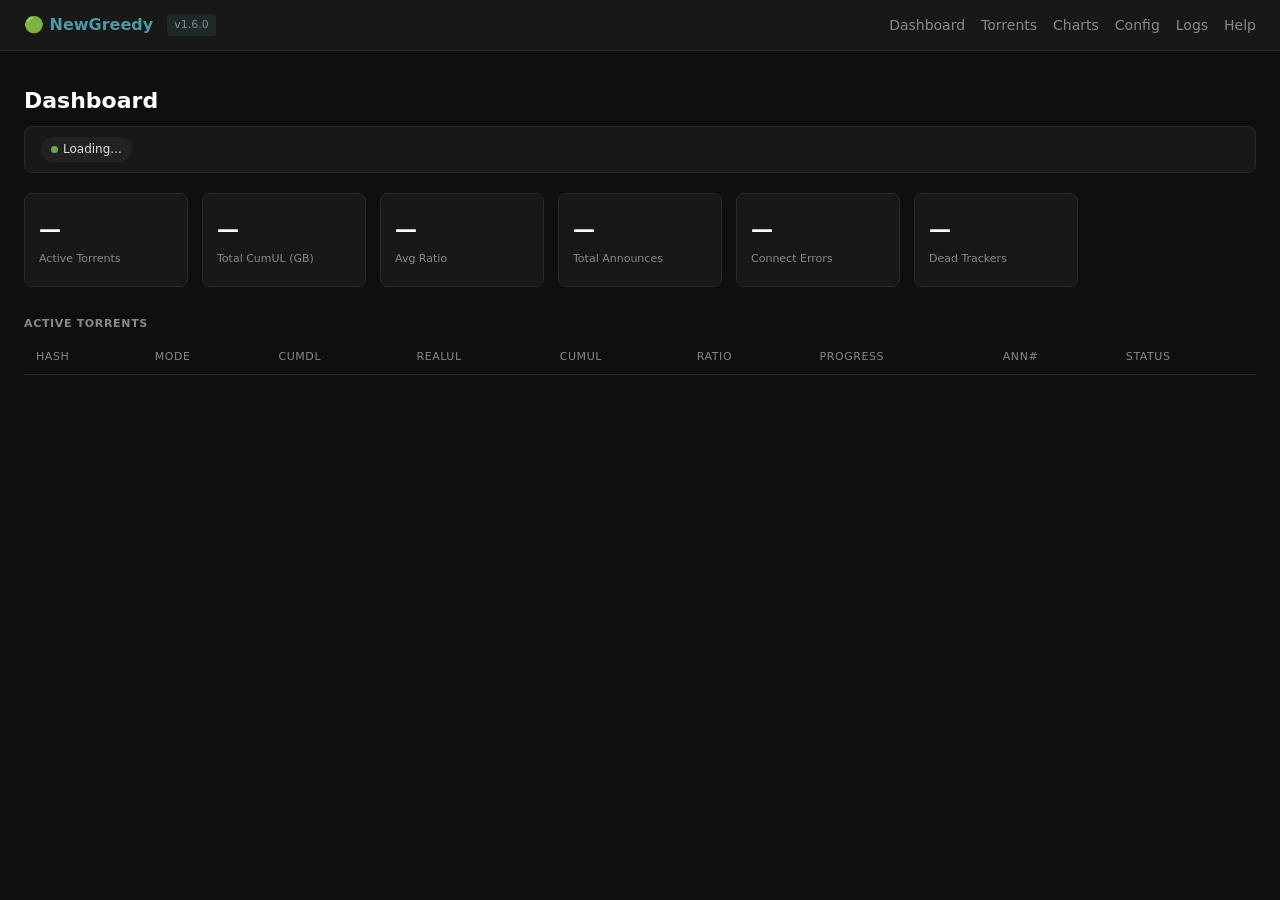
==== static/index.html @ 2bbb2874 "Update v1.6" ====
<!DOCTYPE html>
<html lang="en">
<head>
  <meta charset="UTF-8">
  <meta name="viewport" content="width=device-width,initial-scale=1">
  <title>Dashboard — NewGreedy</title>
  <link rel="stylesheet" href="/static/style.css">
</head>
<body>  <nav class="navbar">
    <div style="display:flex;align-items:center;gap:8px">
      <span class="brand">🟢 NewGreedy</span>
      <span class="ver">v1.6.0</span>
    </div>
    <div class="nav-links">
      <a href="/">Dashboard</a>
      <a href="/torrents">Torrents</a>
      <a href="/charts">Charts</a>
      <a href="/config">Config</a>
      <a href="/logs">Logs</a>
      <a href="/help">Help</a>
    </div>
  </nav>
  <div class="container">
    <h1>Dashboard <span class="badge" id="ts"></span></h1>

    <div class="health-bar" id="health-bar">
      <span class="hb-item"><span class="hb-dot hb-ok"></span> Loading...</span>
    </div>

    <div id="alerts"></div>

    <div class="kpi-grid" id="kpis">
      <div class="kpi"><div class="kpi-val" id="k-active">—</div><div class="kpi-lbl">Active Torrents</div></div>
      <div class="kpi"><div class="kpi-val" id="k-cumul">—</div><div class="kpi-lbl">Total CumUL (GB)</div></div>
      <div class="kpi"><div class="kpi-val" id="k-ratio">—</div><div class="kpi-lbl">Avg Ratio</div></div>
      <div class="kpi"><div class="kpi-val" id="k-ann">—</div><div class="kpi-lbl">Total Announces</div></div>
      <div class="kpi"><div class="kpi-val" id="k-errors">—</div><div class="kpi-lbl">Connect Errors</div></div>
      <div class="kpi"><div class="kpi-val" id="k-dead">—</div><div class="kpi-lbl">Dead Trackers</div></div>
    </div>

    <h3>Active Torrents</h3>
    <table>
      <thead><tr>
        <th>Hash</th><th>Mode</th><th>CumDL</th><th>RealUL</th>
        <th>CumUL</th><th>Ratio</th><th>Progress</th><th>Ann#</th><th>Status</th>
      </tr></thead>
      <tbody id="tbody"></tbody>
    </table>
  </div>

<script>
const fmt = (v,d=2)=>(v/1024).toFixed(d)+' GB';
const fmb = v=>v.toFixed(0)+' MB';
function mode(d){
  if(d.ended)        return '<span class="tag end">END</span>';
  if(d.conv_done)    return '<span class="tag conv">CONV</span>';
  if(d.cumul_rep_dl===0) return '<span class="tag seed">SEED</span>';
  return '<span class="tag dl">DL+SEED</span>';
}
function statusTag(d){
  const t=[];
  if(d.is_stalled_net)  t.push('<span class="tag stall">STALL_NET</span>');
  if(d.is_stalled_algo) t.push('<span class="tag err">STALL_ALGO</span>');
  if((d.stag_count||0)>=3) t.push('<span class="tag warn">STAG×'+d.stag_count+'</span>');
  if(d.conv_done)       t.push('<span class="tag conv">CONV_DONE</span>');
  if(d.cumul_real_ul>0) t.push('<span class="tag active-ul">SEED ACTIVE</span>');
  return t.join(' ')||'<span class="tag ok">OK</span>';
}
async function refresh(){
  const [s,h]=await Promise.all([fetch('/api/stats').then(r=>r.json()),fetch('/api/health').then(r=>r.json())]);
  document.getElementById('ts').textContent='Updated '+new Date().toLocaleTimeString();
  let totUL=0,totAnn=0,ratios=[],active=0;
  const tb=document.getElementById('tbody'); tb.innerHTML='';
  Object.entries(s).sort((a,b)=>(b[1].cumul_rep_ul||0)-(a[1].cumul_rep_ul||0)).forEach(([ih,d])=>{
    const ul=d.cumul_rep_ul||0,dl=d.cumul_rep_dl||0,ratio=dl>0?ul/dl:0;
    totUL+=ul; totAnn+=d.ann_count||0; if(!d.ended){active++;ratios.push(ratio);}
    const pct=Math.min(100,(ratio/(d.target_ratio||1.6))*100);
    const tr=document.createElement('tr');
    if(d.ended) tr.className='ended';
    tr.innerHTML=`<td class="mono">${ih.slice(0,8)}</td><td>${mode(d)}</td>
      <td>${fmb(dl/1e6)}</td><td>${fmb((d.cumul_real_ul||0)/1e6)}</td>
      <td>${fmb(ul/1e6)}</td><td>${ratio.toFixed(3)}</td>
      <td><span class="bar-bg"><span class="bar-fill" style="width:${pct}%"></span></span><span class="bar-pct">${pct.toFixed(0)}%</span></td>
      <td>${d.ann_count||0}</td><td>${statusTag(d)}</td>`;
    tb.appendChild(tr);
  });
  document.getElementById('k-active').textContent=active;
  document.getElementById('k-cumul').textContent=(totUL/1e9).toFixed(2)+' GB';
  document.getElementById('k-ratio').textContent=ratios.length?(ratios.reduce((a,b)=>a+b,0)/ratios.length).toFixed(3):'—';
  document.getElementById('k-ann').textContent=totAnn;
  document.getElementById('k-errors').textContent=h.connect_errors||0;
  document.getElementById('k-dead').textContent=(h.dead_trackers||[]).length;
  if(h.connect_errors>0) document.getElementById('k-errors').closest('.kpi').className='kpi warn';
  if((h.dead_trackers||[]).length>0) document.getElementById('k-dead').closest('.kpi').className='kpi err';
  const hb=document.getElementById('health-bar'); hb.innerHTML='';
  const add=(cls,txt)=>{const s=document.createElement('span');s.className='hb-item';s.innerHTML=`<span class="hb-dot ${cls}"></span>${txt}`;hb.appendChild(s);};
  add('hb-ok',active+' active');
  if((h.stall_algo||[]).length) add('hb-err','STALL_ALGO: '+h.stall_algo.length);
  if((h.stag_prolonged||[]).length) add('hb-warn','STAG: '+h.stag_prolonged.length);
  if((h.dead_trackers||[]).length) add('hb-dead','Dead trackers: '+h.dead_trackers.length);
  if((h.ended||[]).length) add('hb-warn','Ended: '+h.ended.length);
  const al=document.getElementById('alerts'); al.innerHTML='';
  (h.dead_trackers||[]).forEach(dt=>{al.innerHTML+=`<div class="alert dead">🚫 Dead tracker: <b>${dt.domain}</b> — blacklisted, resets in ${dt.expires_in_h}h</div>`;});
  (h.stall_algo||[]).forEach(ih=>{al.innerHTML+=`<div class="alert err">⚠ STALL_ALGO: ${ih}</div>`;});
}
refresh(); setInterval(refresh,15000);
</script>

</body>
</html>
---- static/style.css ----
:root {
    --bg:#0f0f0f; --surface:#181818; --surface2:#222;
    --border:#2a2a2a; --text:#e0e0e0; --muted:#888;
    --accent:#01696f; --accent-h:#4f98a3;
    --ok:#6daa45; --warn:#e8af34; --err:#dd6974; --stall:#a13544;
    --blue:#5591c7; --purple:#9b6dd4;
    --font:"Inter",system-ui,sans-serif;
}
*, *::before, *::after { box-sizing:border-box; margin:0; padding:0 }
body { background:var(--bg); color:var(--text); font-family:var(--font); font-size:15px; line-height:1.6 }

.navbar { display:flex; align-items:center; justify-content:space-between; padding:12px 24px;
    background:var(--surface); border-bottom:1px solid var(--border); position:sticky; top:0; z-index:10 }
.brand { font-weight:700; font-size:16px; color:var(--accent-h) }
.ver   { font-size:11px; color:var(--muted); margin-left:6px;
    background:rgba(79,152,163,.12); padding:2px 7px; border-radius:4px }
.nav-links { display:flex; gap:16px }
.nav-links a { color:var(--muted); text-decoration:none; font-size:14px; transition:color .18s }
.nav-links a:hover, .nav-links a.active { color:var(--accent-h) }

.container { max-width:1280px; margin:0 auto; padding:32px 24px }
h1 { font-size:22px; font-weight:600; margin-bottom:8px; color:#fff }
h3 { font-size:11px; font-weight:600; color:var(--muted); text-transform:uppercase;
    letter-spacing:.06em; margin:20px 0 8px }

table { width:100%; border-collapse:collapse; font-size:13px }
th { text-align:left; padding:8px 12px; border-bottom:1px solid var(--border);
    color:var(--muted); font-weight:500; font-size:11px; text-transform:uppercase; letter-spacing:.05em }
td { padding:8px 12px; border-bottom:1px solid var(--border) }
tr:hover td { background:var(--surface) }
tr.ended td { opacity:.45 }

.mono  { font-family:monospace; font-size:12px; color:var(--accent-h) }
.muted { color:var(--muted); font-size:13px }
.dim   { opacity:.5 }

.kpi-grid { display:grid; grid-template-columns:repeat(auto-fill,minmax(160px,1fr)); gap:14px; margin-bottom:28px }
.kpi { background:var(--surface); border:1px solid var(--border); border-radius:8px; padding:18px 14px }
.kpi-val { font-size:22px; font-weight:700; color:#fff; font-variant-numeric:tabular-nums }
.kpi-lbl { font-size:11px; color:var(--muted); margin-top:3px }
.kpi-sub { font-size:11px; color:var(--muted); margin-top:2px }
.kpi.warn .kpi-val { color:var(--warn) }
.kpi.err  .kpi-val { color:var(--err) }

.health-bar { display:flex; gap:8px; flex-wrap:wrap; padding:10px 16px;
    background:var(--surface); border:1px solid var(--border); border-radius:8px; margin-bottom:20px;
    align-items:center; font-size:12px }
.hb-item { display:flex; align-items:center; gap:5px; padding:3px 10px;
    border-radius:999px; background:var(--surface2) }
.hb-dot  { width:7px; height:7px; border-radius:50% }
.hb-ok   { background:var(--ok) }
.hb-warn { background:var(--warn) }
.hb-err  { background:var(--err) }
.hb-dead { background:var(--purple) }

.badge { font-size:13px; font-weight:400; color:var(--muted); margin-left:8px }

.tag { display:inline-block; padding:2px 8px; border-radius:4px; font-size:11px; font-weight:600 }
.tag.ok   { background:rgba(109,170,69,.15);  color:var(--ok) }
.tag.warn { background:rgba(232,175,52,.12);  color:var(--warn) }
.tag.err  { background:rgba(221,105,116,.12); color:var(--err) }
.tag.stall{ background:rgba(161,53,68,.15);   color:var(--stall) }
.tag.seed { background:rgba(109,170,69,.12);  color:var(--ok) }
.tag.dl   { background:rgba(85,145,199,.12);  color:var(--blue) }
.tag.end  { background:rgba(100,100,100,.1);  color:var(--muted) }
.tag.dead { background:rgba(155,109,212,.12); color:var(--purple) }
.tag.conv { background:rgba(79,152,163,.12);  color:var(--accent-h) }
.tag.active-ul { background:rgba(109,170,69,.2); color:var(--ok); border:1px solid rgba(109,170,69,.3) }

.bar-bg   { display:inline-block; width:80px; height:6px; background:var(--border); border-radius:4px; vertical-align:middle }
.bar-fill { height:6px; background:var(--accent); border-radius:4px; transition:width .4s }
.bar-pct  { font-size:11px; color:var(--muted); margin-left:6px }

.alert { padding:10px 16px; border-radius:6px; margin-bottom:10px; font-size:13px }
.alert.warn { background:rgba(232,175,52,.1);  border-left:3px solid var(--warn); color:var(--warn) }
.alert.err  { background:rgba(221,105,116,.1); border-left:3px solid var(--err);  color:var(--err) }
.alert.ok   { background:rgba(109,170,69,.1);  border-left:3px solid var(--ok);   color:var(--ok) }
.alert.dead { background:rgba(155,109,212,.1); border-left:3px solid var(--purple); color:var(--purple) }

.btn    { background:var(--accent); color:#fff; border:none; padding:8px 20px; border-radius:6px;
    cursor:pointer; font-size:14px; transition:background .18s }
.btn:hover { background:var(--accent-h) }
.btn-sm { padding:5px 12px; font-size:12px }
.btn-outline { background:none; border:1px solid var(--border); color:var(--muted); padding:5px 12px;
    border-radius:6px; cursor:pointer; font-size:12px; transition:all .18s }
.btn-outline:hover { border-color:var(--accent-h); color:var(--accent-h) }

.log-toolbar { display:flex; align-items:center; gap:12px; margin-bottom:10px; font-size:13px; flex-wrap:wrap }
.log-opt { display:flex; align-items:center; gap:5px; cursor:pointer; color:var(--muted) }
.log-opt input { accent-color:var(--accent) }
#log-box { background:var(--surface); border:1px solid var(--border); border-radius:8px;
    padding:12px 16px; height:520px; overflow-y:auto; font-family:monospace; font-size:12px; line-height:1.7 }
.log-line  { padding:1px 0; white-space:pre-wrap; word-break:break-all }
.log-seed  { color:#c8e6c9 } .log-dl    { color:#b3e5fc }
.log-stag  { color:var(--warn) } .log-stall { color:var(--err); font-weight:600 }
.log-err   { color:var(--err) } .log-dead  { color:var(--purple); font-weight:600 }
.log-conv  { color:var(--accent-h) }

.ws-badge { display:inline-block; margin-top:8px; font-size:12px; color:var(--muted);
    padding:3px 10px; background:var(--surface); border:1px solid var(--border); border-radius:4px }
.ws-ok  { color:var(--ok) } .ws-err { color:var(--err) }

.cfg-section { margin-bottom:24px }
.cfg-key { color:var(--accent-h); width:260px }
.cfg-val { color:var(--text) }
.cfg-actions { margin-top:24px; display:flex; align-items:center; gap:12px }

.chart-grid { display:grid; grid-template-columns:1fr 1fr; gap:20px }
.chart-card { background:var(--surface); border:1px solid var(--border); border-radius:8px; padding:20px }
.chart-controls { display:flex; gap:8px; margin-bottom:12px; align-items:center; font-size:12px }
@media(max-width:768px){ .chart-grid { grid-template-columns:1fr } }
canvas { background:transparent !important }

.help-content { max-width:860px }
.help-content h2 { font-size:16px; font-weight:600; color:#fff; margin:28px 0 8px; padding-bottom:6px;
    border-bottom:1px solid var(--border) }
.help-content p { font-size:13px; color:var(--muted); margin-bottom:10px; line-height:1.7 }
.help-content ul { font-size:13px; color:var(--muted); padding-left:20px; margin-bottom:10px; line-height:1.8 }
.help-content code { font-family:monospace; font-size:12px; background:var(--surface2);
    padding:2px 6px; border-radius:3px; color:var(--accent-h) }
.help-content pre { background:var(--surface); border:1px solid var(--border); border-radius:6px;
    padding:14px 16px; font-size:12px; overflow-x:auto; margin-bottom:12px; color:var(--text) }
.help-toc { display:flex; flex-wrap:wrap; gap:8px; margin-bottom:24px }
.help-toc a { font-size:12px; color:var(--accent-h); text-decoration:none;
    padding:3px 10px; border:1px solid var(--border); border-radius:4px }
.help-toc a:hover { border-color:var(--accent-h) }

@media(max-width:640px){
    .kpi-grid { grid-template-columns:repeat(2,1fr) }
    .navbar { padding:10px 14px }
    .container { padding:20px 14px }
}
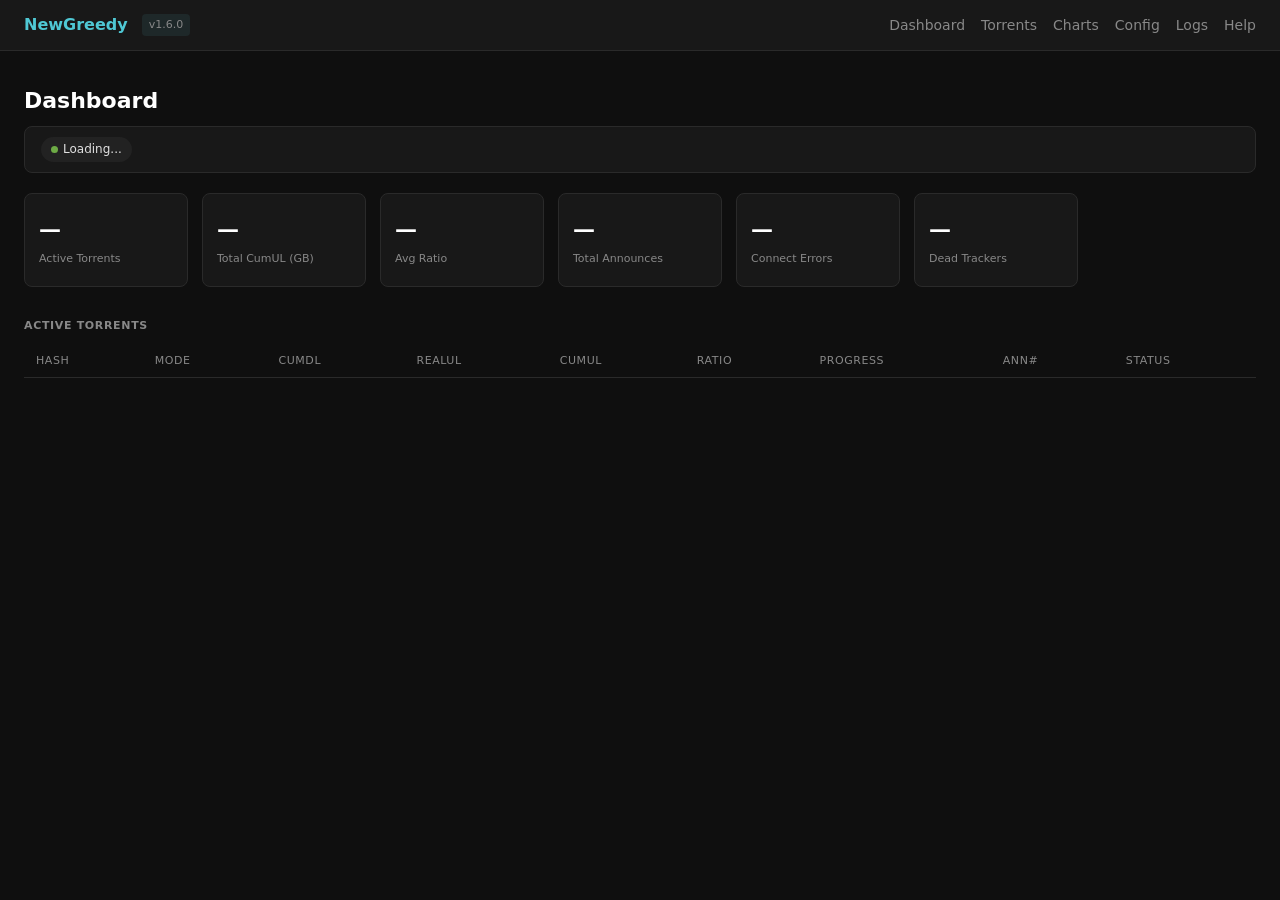
==== commit 7b9212c2: "Add files via upload" ====
--- a/static/index.html
+++ b/static/index.html
@@ -8,7 +8,7 @@
 </head>
 <body>  <nav class="navbar">
     <div style="display:flex;align-items:center;gap:8px">
-      <span class="brand">🟢 NewGreedy</span>
+      <span class="brand">NewGreedy</span>
       <span class="ver">v1.6.0</span>
     </div>
     <div class="nav-links">
@@ -29,7 +29,7 @@
 
     <div id="alerts"></div>
 
-    <div class="kpi-grid" id="kpis">
+    <div class="kpi-grid">
       <div class="kpi"><div class="kpi-val" id="k-active">—</div><div class="kpi-lbl">Active Torrents</div></div>
       <div class="kpi"><div class="kpi-val" id="k-cumul">—</div><div class="kpi-lbl">Total CumUL (GB)</div></div>
       <div class="kpi"><div class="kpi-val" id="k-ratio">—</div><div class="kpi-lbl">Avg Ratio</div></div>
@@ -38,7 +38,7 @@
       <div class="kpi"><div class="kpi-val" id="k-dead">—</div><div class="kpi-lbl">Dead Trackers</div></div>
     </div>
 
-    <h3>Active Torrents</h3>
+    <h3>Active Torrents <span class="badge" id="active-note"></span></h3>
     <table>
       <thead><tr>
         <th>Hash</th><th>Mode</th><th>CumDL</th><th>RealUL</th>
@@ -49,61 +49,123 @@
   </div>
 
 <script>
-const fmt = (v,d=2)=>(v/1024).toFixed(d)+' GB';
-const fmb = v=>v.toFixed(0)+' MB';
-function mode(d){
-  if(d.ended)        return '<span class="tag end">END</span>';
-  if(d.conv_done)    return '<span class="tag conv">CONV</span>';
-  if(d.cumul_rep_dl===0) return '<span class="tag seed">SEED</span>';
+// Seuil : torrent considéré actif si dernière announce < 3h
+const ACTIVE_TTL = 3 * 3600;
+const now_ts = () => Date.now() / 1000;
+
+function isRecent(d) {
+  const ts = d.last_ann_ts || 0;
+  return ts > 0 && (now_ts() - ts) < ACTIVE_TTL;
+}
+
+function mode(d) {
+  if (d.ended)        return '<span class="tag end">END</span>';
+  if (d.conv_done)    return '<span class="tag conv">CONV</span>';
+  if (!d.cumul_rep_dl)return '<span class="tag seed">SEED</span>';
   return '<span class="tag dl">DL+SEED</span>';
 }
-function statusTag(d){
-  const t=[];
-  if(d.is_stalled_net)  t.push('<span class="tag stall">STALL_NET</span>');
-  if(d.is_stalled_algo) t.push('<span class="tag err">STALL_ALGO</span>');
-  if((d.stag_count||0)>=3) t.push('<span class="tag warn">STAG×'+d.stag_count+'</span>');
-  if(d.conv_done)       t.push('<span class="tag conv">CONV_DONE</span>');
-  if(d.cumul_real_ul>0) t.push('<span class="tag active-ul">SEED ACTIVE</span>');
-  return t.join(' ')||'<span class="tag ok">OK</span>';
+
+function statusTag(d) {
+  const t = [];
+  if (d.is_stalled_net)         t.push('<span class="tag stall">STALL_NET</span>');
+  if (d.is_stalled_algo)        t.push('<span class="tag err">STALL_ALGO</span>');
+  if ((d.stag_count||0) >= 3)   t.push('<span class="tag warn">STAG×' + d.stag_count + '</span>');
+  if (d.conv_done)              t.push('<span class="tag conv">CONV</span>');
+  if ((d.cumul_real_ul||0) > 0) t.push('<span class="tag active-ul">SEED ACTIVE</span>');
+  return t.join(' ') || '<span class="tag ok">OK</span>';
 }
-async function refresh(){
-  const [s,h]=await Promise.all([fetch('/api/stats').then(r=>r.json()),fetch('/api/health').then(r=>r.json())]);
-  document.getElementById('ts').textContent='Updated '+new Date().toLocaleTimeString();
-  let totUL=0,totAnn=0,ratios=[],active=0;
-  const tb=document.getElementById('tbody'); tb.innerHTML='';
-  Object.entries(s).sort((a,b)=>(b[1].cumul_rep_ul||0)-(a[1].cumul_rep_ul||0)).forEach(([ih,d])=>{
-    const ul=d.cumul_rep_ul||0,dl=d.cumul_rep_dl||0,ratio=dl>0?ul/dl:0;
-    totUL+=ul; totAnn+=d.ann_count||0; if(!d.ended){active++;ratios.push(ratio);}
-    const pct=Math.min(100,(ratio/(d.target_ratio||1.6))*100);
-    const tr=document.createElement('tr');
-    if(d.ended) tr.className='ended';
-    tr.innerHTML=`<td class="mono">${ih.slice(0,8)}</td><td>${mode(d)}</td>
-      <td>${fmb(dl/1e6)}</td><td>${fmb((d.cumul_real_ul||0)/1e6)}</td>
-      <td>${fmb(ul/1e6)}</td><td>${ratio.toFixed(3)}</td>
-      <td><span class="bar-bg"><span class="bar-fill" style="width:${pct}%"></span></span><span class="bar-pct">${pct.toFixed(0)}%</span></td>
-      <td>${d.ann_count||0}</td><td>${statusTag(d)}</td>`;
-    tb.appendChild(tr);
+
+async function refresh() {
+  const [s, h] = await Promise.all([
+    fetch('/api/stats').then(r => r.json()),
+    fetch('/api/health').then(r => r.json())
+  ]);
+
+  document.getElementById('ts').textContent = 'Updated ' + new Date().toLocaleTimeString();
+
+  // Filtrer : uniquement torrents avec announce récente et non ended
+  const entries = Object.entries(s).filter(([, d]) => isRecent(d) && !d.ended);
+
+  let totUL = 0, totAnn = 0, ratios = [];
+  const tb = document.getElementById('tbody');
+  tb.innerHTML = '';
+
+  entries.sort((a, b) => (b[1].cumul_rep_ul || 0) - (a[1].cumul_rep_ul || 0))
+    .forEach(([ih, d]) => {
+      const ul    = d.cumul_rep_ul || 0;
+      const dl    = d.cumul_rep_dl || 0;
+      const ratio = dl > 0 ? ul / dl : 0;
+      totUL  += ul;
+      totAnn += d.ann_count || 0;
+      ratios.push(ratio);
+
+      const target = d.target_ratio || 1.6;
+      const pct    = Math.min(100, (ratio / target) * 100).toFixed(1);
+
+      const tr = document.createElement('tr');
+      tr.innerHTML = `
+        <td class="mono">${ih.slice(0, 8)}</td>
+        <td>${mode(d)}</td>
+        <td>${(dl / 1e6).toFixed(0)} MB</td>
+        <td>${((d.cumul_real_ul || 0) / 1e6).toFixed(1)} MB</td>
+        <td>${(ul / 1e6).toFixed(0)} MB</td>
+        <td>${ratio.toFixed(3)}</td>
+        <td>
+          <span class="bar-bg"><span class="bar-fill" style="width:${pct}%"></span></span>
+          <span class="bar-pct">${pct}%</span>
+        </td>
+        <td>${d.ann_count || 0}</td>
+        <td>${statusTag(d)}</td>`;
+      tb.appendChild(tr);
+    });
+
+  document.getElementById('k-active').textContent  = entries.length;
+  document.getElementById('k-cumul').textContent   = (totUL / 1e9).toFixed(2) + ' GB';
+  document.getElementById('k-ratio').textContent   = ratios.length
+    ? (ratios.reduce((a, b) => a + b, 0) / ratios.length).toFixed(3) : '—';
+  document.getElementById('k-ann').textContent     = totAnn;
+  document.getElementById('k-errors').textContent  = h.connect_errors || 0;
+  document.getElementById('k-dead').textContent    = (h.dead_trackers || []).length;
+
+  const totalInStats = Object.keys(s).length;
+  if (totalInStats > entries.length) {
+    document.getElementById('active-note').textContent =
+      `(${totalInStats - entries.length} older entries hidden — see Torrents page)`;
+  }
+
+  if (h.connect_errors > 0)
+    document.getElementById('k-errors').closest('.kpi').className = 'kpi warn';
+  if ((h.dead_trackers || []).length > 0)
+    document.getElementById('k-dead').closest('.kpi').className = 'kpi err';
+
+  // Health bar
+  const hb = document.getElementById('health-bar');
+  hb.innerHTML = '';
+  const add = (cls, txt) => {
+    const s = document.createElement('span');
+    s.className = 'hb-item';
+    s.innerHTML = `<span class="hb-dot ${cls}"></span>${txt}`;
+    hb.appendChild(s);
+  };
+  add('hb-ok', entries.length + ' active');
+  if ((h.stall_algo || []).length)     add('hb-err',  'STALL_ALGO: '     + h.stall_algo.length);
+  if ((h.stag_prolonged || []).length) add('hb-warn', 'STAG: '           + h.stag_prolonged.length);
+  if ((h.dead_trackers || []).length)  add('hb-dead', 'Dead trackers: '  + h.dead_trackers.length);
+  if ((h.ended || []).length)          add('hb-warn', 'Ended: '          + h.ended.length);
+
+  // Alerts
+  const al = document.getElementById('alerts');
+  al.innerHTML = '';
+  (h.dead_trackers || []).forEach(dt => {
+    al.innerHTML += `<div class="alert dead">Dead tracker: <b>${dt.domain}</b> — resets in ${dt.expires_in_h}h</div>`;
   });
-  document.getElementById('k-active').textContent=active;
-  document.getElementById('k-cumul').textContent=(totUL/1e9).toFixed(2)+' GB';
-  document.getElementById('k-ratio').textContent=ratios.length?(ratios.reduce((a,b)=>a+b,0)/ratios.length).toFixed(3):'—';
-  document.getElementById('k-ann').textContent=totAnn;
-  document.getElementById('k-errors').textContent=h.connect_errors||0;
-  document.getElementById('k-dead').textContent=(h.dead_trackers||[]).length;
-  if(h.connect_errors>0) document.getElementById('k-errors').closest('.kpi').className='kpi warn';
-  if((h.dead_trackers||[]).length>0) document.getElementById('k-dead').closest('.kpi').className='kpi err';
-  const hb=document.getElementById('health-bar'); hb.innerHTML='';
-  const add=(cls,txt)=>{const s=document.createElement('span');s.className='hb-item';s.innerHTML=`<span class="hb-dot ${cls}"></span>${txt}`;hb.appendChild(s);};
-  add('hb-ok',active+' active');
-  if((h.stall_algo||[]).length) add('hb-err','STALL_ALGO: '+h.stall_algo.length);
-  if((h.stag_prolonged||[]).length) add('hb-warn','STAG: '+h.stag_prolonged.length);
-  if((h.dead_trackers||[]).length) add('hb-dead','Dead trackers: '+h.dead_trackers.length);
-  if((h.ended||[]).length) add('hb-warn','Ended: '+h.ended.length);
-  const al=document.getElementById('alerts'); al.innerHTML='';
-  (h.dead_trackers||[]).forEach(dt=>{al.innerHTML+=`<div class="alert dead">🚫 Dead tracker: <b>${dt.domain}</b> — blacklisted, resets in ${dt.expires_in_h}h</div>`;});
-  (h.stall_algo||[]).forEach(ih=>{al.innerHTML+=`<div class="alert err">⚠ STALL_ALGO: ${ih}</div>`;});
+  (h.stall_algo || []).forEach(ih => {
+    al.innerHTML += `<div class="alert err">STALL_ALGO: ${ih}</div>`;
+  });
 }
-refresh(); setInterval(refresh,15000);
+
+refresh();
+setInterval(refresh, 15000);
 </script>
 
 </body>
--- a/static/style.css
+++ b/static/style.css
@@ -1,7 +1,7 @@
 :root {
     --bg:#0f0f0f; --surface:#181818; --surface2:#222;
     --border:#2a2a2a; --text:#e0e0e0; --muted:#888;
-    --accent:#01696f; --accent-h:#4f98a3;
+    --accent:#00b4bf; --accent-h:#4fc8d4;
     --ok:#6daa45; --warn:#e8af34; --err:#dd6974; --stall:#a13544;
     --blue:#5591c7; --purple:#9b6dd4;
     --font:"Inter",system-ui,sans-serif;
@@ -67,8 +67,8 @@
 .tag.conv { background:rgba(79,152,163,.12);  color:var(--accent-h) }
 .tag.active-ul { background:rgba(109,170,69,.2); color:var(--ok); border:1px solid rgba(109,170,69,.3) }
 
-.bar-bg   { display:inline-block; width:80px; height:6px; background:var(--border); border-radius:4px; vertical-align:middle }
-.bar-fill { height:6px; background:var(--accent); border-radius:4px; transition:width .4s }
+.bar-bg   { display:inline-block; width:80px; height:8px; background:#333; border-radius:4px; vertical-align:middle; overflow:hidden }
+.bar-fill { display:block; height:8px; background:var(--accent); border-radius:4px; min-width:2px; transition:width .4s }
 .bar-pct  { font-size:11px; color:var(--muted); margin-left:6px }
 
 .alert { padding:10px 16px; border-radius:6px; margin-bottom:10px; font-size:13px }
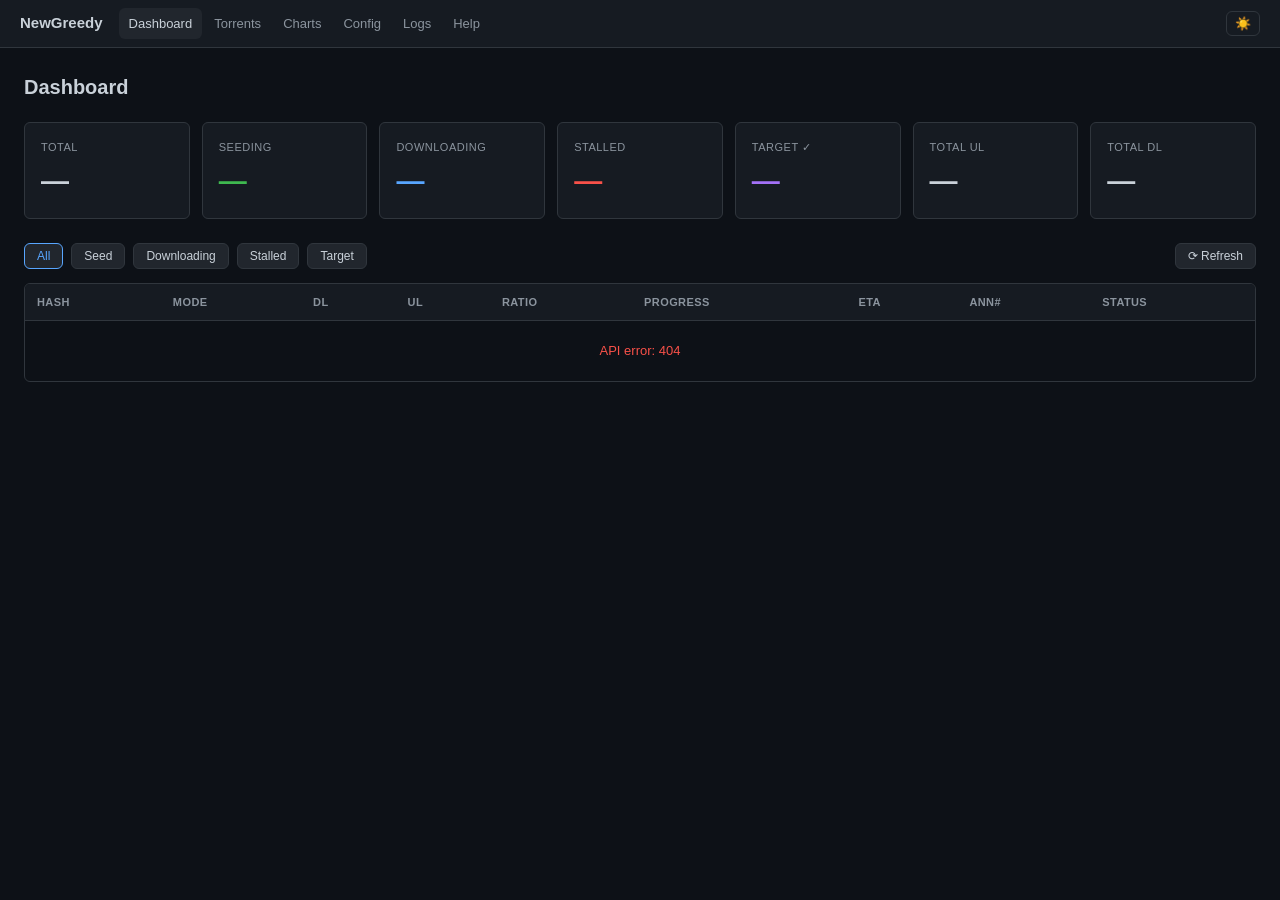
==== commit 10b07cec: "Add files via upload" ====
--- a/static/index.html
+++ b/static/index.html
@@ -1,172 +1,296 @@
 <!DOCTYPE html>
 <html lang="en">
 <head>
-  <meta charset="UTF-8">
-  <meta name="viewport" content="width=device-width,initial-scale=1">
-  <title>Dashboard — NewGreedy</title>
-  <link rel="stylesheet" href="/static/style.css">
+<meta charset="UTF-8">
+<meta name="viewport" content="width=device-width,initial-scale=1">
+<title>NewGreedy — Dashboard</title>
+<style>
+*,*::before,*::after{box-sizing:border-box;margin:0;padding:0}
+:root{
+  --bg:#0d1117;--bg2:#161b22;--bg3:#21262d;--bd:#30363d;
+  --tx:#c9d1d9;--mu:#8b949e;--ac:#58a6ff;
+  --ok:#3fb950;--wa:#d29922;--er:#f85149;--tg:#a371f7;
+  --r:6px;--mono:"SFMono-Regular",Consolas,"Liberation Mono",monospace;
+  --font:-apple-system,BlinkMacSystemFont,"Segoe UI",sans-serif;
+}
+body.light{
+  --bg:#fff;--bg2:#f6f8fa;--bg3:#eaeef2;--bd:#d0d7de;
+  --tx:#24292f;--mu:#6e7781;--ac:#0969da;
+  --ok:#1a7f37;--wa:#9a6700;--er:#cf222e;--tg:#8250df;
+}
+body{background:var(--bg);color:var(--tx);font-family:var(--font);font-size:14px;line-height:1.5;min-height:100vh}
+a{color:var(--ac);text-decoration:none}a:hover{text-decoration:underline}
+/* NAV */
+nav{background:var(--bg2);border-bottom:1px solid var(--bd);display:flex;align-items:center;gap:4px;padding:0 20px;height:48px;position:sticky;top:0;z-index:100}
+.brand{font-weight:700;font-size:15px;color:var(--tx);white-space:nowrap;margin-right:12px}
+.nav-links{display:flex;gap:2px;flex:1}
+.nav-links a{color:var(--mu);padding:6px 10px;border-radius:var(--r);font-size:13px;transition:color .15s,background .15s}
+.nav-links a:hover,.nav-links a.active{color:var(--tx);background:var(--bg3);text-decoration:none}
+.nav-right{display:flex;align-items:center;gap:8px;margin-left:auto}
+#ubadge{background:var(--wa);color:#000;font-size:11px;font-weight:600;padding:2px 8px;border-radius:20px;cursor:pointer;white-space:nowrap;display:none}
+#ttheme{background:none;border:1px solid var(--bd);color:var(--mu);border-radius:var(--r);padding:4px 8px;cursor:pointer;font-size:13px}
+#ttheme:hover{color:var(--tx);border-color:var(--mu)}
+/* LAYOUT */
+main{padding:24px;max-width:1400px;margin:0 auto}
+h1{font-size:20px;font-weight:600;margin-bottom:20px}
+h2{font-size:15px;font-weight:600;margin-bottom:12px}
+/* CARDS */
+.cards{display:grid;grid-template-columns:repeat(auto-fit,minmax(150px,1fr));gap:12px;margin-bottom:24px}
+.card{background:var(--bg2);border:1px solid var(--bd);border-radius:var(--r);padding:16px}
+.clbl{font-size:11px;color:var(--mu);text-transform:uppercase;letter-spacing:.5px}
+.cval{font-size:28px;font-weight:700;margin-top:4px}
+.cval.ac{color:var(--ac)}.cval.ok{color:var(--ok)}.cval.wa{color:var(--wa)}.cval.er{color:var(--er)}.cval.tg{color:var(--tg)}
+/* TOOLBAR */
+.toolbar{display:flex;align-items:center;gap:8px;margin-bottom:14px;flex-wrap:wrap}
+.spacer{flex:1}
+.btn{background:var(--bg3);border:1px solid var(--bd);color:var(--tx);border-radius:var(--r);padding:5px 12px;cursor:pointer;font-size:12px;font-family:var(--font);transition:border-color .15s}
+.btn:hover{border-color:var(--mu)}
+.btn.active{border-color:var(--ac);color:var(--ac)}
+.btn.pri{background:var(--ac);border-color:var(--ac);color:#fff}.btn.pri:hover{opacity:.88}
+.btn.dan{border-color:var(--er);color:var(--er)}.btn.dan:hover{background:rgba(248,81,73,.1)}
+/* TABLE */
+.twrap{overflow-x:auto;border:1px solid var(--bd);border-radius:var(--r)}
+table{width:100%;border-collapse:collapse;font-size:13px}
+th{background:var(--bg2);color:var(--mu);font-size:11px;font-weight:600;text-transform:uppercase;letter-spacing:.4px;padding:10px 12px;text-align:left;border-bottom:1px solid var(--bd);white-space:nowrap}
+td{padding:9px 12px;border-bottom:1px solid var(--bd);vertical-align:middle;white-space:nowrap}
+tr:last-child td{border-bottom:none}
+tr:hover td{background:var(--bg2)}
+.mono{font-family:var(--mono);font-size:12px}
+/* TAGS */
+.tag{display:inline-block;font-size:10px;font-weight:600;padding:2px 7px;border-radius:20px;text-transform:uppercase;letter-spacing:.3px}
+.tag.seed{background:rgba(63,185,80,.15);color:var(--ok);border:1px solid var(--ok)}
+.tag.down{background:rgba(88,166,255,.15);color:var(--ac);border:1px solid var(--ac)}
+.tag.stall{background:rgba(248,81,73,.15);color:var(--er);border:1px solid var(--er)}
+.tag.tgt{background:rgba(163,113,247,.15);color:var(--tg);border:1px solid var(--tg)}
+.tag.stag{background:rgba(210,153,34,.15);color:var(--wa);border:1px solid var(--wa)}
+/* RATIO BAR */
+.rbwrap{width:80px;height:6px;background:var(--bg3);border-radius:3px;display:inline-block;vertical-align:middle}
+.rbar{height:100%;border-radius:3px;background:var(--ac);transition:width .3s}
+.rbar.full{background:var(--tg)}
+/* SECTION */
+.sec{background:var(--bg2);border:1px solid var(--bd);border-radius:var(--r);padding:20px;margin-bottom:20px}
+.sec-t{font-size:12px;font-weight:600;color:var(--mu);text-transform:uppercase;letter-spacing:.5px;margin-bottom:14px}
+/* LOGS */
+.logarea{background:var(--bg);border:1px solid var(--bd);border-radius:var(--r);font-family:var(--mono);font-size:12px;height:560px;overflow-y:auto;padding:10px}
+.ll{padding:1px 0;line-height:1.65}
+.ll.info{color:var(--tx)}.ll.warn{color:var(--wa)}.ll.err{color:var(--er)}
+.ll.stag{color:var(--wa)}.ll.stall{color:var(--er)}.ll.tgt{color:var(--tg)}.ll.ok{color:var(--ok)}
+/* WS DOT */
+.wdot{width:8px;height:8px;border-radius:50%;background:var(--er);display:inline-block;margin-right:6px;flex-shrink:0}
+.wdot.on{background:var(--ok)}
+/* FORM */
+.flbl{display:block;font-size:12px;color:var(--mu);margin-bottom:4px}
+input,select,textarea{background:var(--bg);border:1px solid var(--bd);border-radius:var(--r);color:var(--tx);font-family:var(--mono);font-size:13px;padding:6px 10px;width:100%}
+input:focus,select:focus,textarea:focus{outline:none;border-color:var(--ac)}
+textarea{resize:vertical;min-height:80px}
+/* UPLOAD */
+.upzone{border:2px dashed var(--bd);border-radius:var(--r);padding:32px;text-align:center;color:var(--mu);cursor:pointer;transition:border-color .2s}
+.upzone:hover,.upzone.over{border-color:var(--ac);color:var(--tx)}
+.up-title{font-weight:600;margin-top:8px}.up-sub{font-size:12px;margin-top:4px}
+/* ALERT */
+.alert{padding:10px 14px;border-radius:var(--r);font-size:13px;margin-top:10px}
+.alert.ok{background:rgba(63,185,80,.1);border:1px solid var(--ok);color:var(--ok)}
+.alert.er{background:rgba(248,81,73,.1);border:1px solid var(--er);color:var(--er)}
+.alert.hid{display:none}
+/* CHARTS */
+.ch-wrap{background:var(--bg2);border:1px solid var(--bd);border-radius:var(--r);padding:20px;margin-bottom:16px}
+.ch-wrap canvas{max-height:240px}
+/* MISC */
+.muted{color:var(--mu)}
+.ts{font-size:11px;color:var(--mu)}
+.ic{background:var(--bg3);border:1px solid var(--bd);border-radius:3px;padding:1px 5px;font-family:var(--mono);font-size:12px}
+@media(max-width:640px){nav{gap:6px;padding:0 12px}.nav-links a{padding:5px 6px;font-size:12px}main{padding:12px}.cards{grid-template-columns:1fr 1fr}}
+</style>
 </head>
-<body>  <nav class="navbar">
-    <div style="display:flex;align-items:center;gap:8px">
-      <span class="brand">NewGreedy</span>
-      <span class="ver">v1.6.0</span>
-    </div>
-    <div class="nav-links">
-      <a href="/">Dashboard</a>
-      <a href="/torrents">Torrents</a>
-      <a href="/charts">Charts</a>
-      <a href="/config">Config</a>
-      <a href="/logs">Logs</a>
-      <a href="/help">Help</a>
-    </div>
-  </nav>
-  <div class="container">
-    <h1>Dashboard <span class="badge" id="ts"></span></h1>
-
-    <div class="health-bar" id="health-bar">
-      <span class="hb-item"><span class="hb-dot hb-ok"></span> Loading...</span>
-    </div>
-
-    <div id="alerts"></div>
-
-    <div class="kpi-grid">
-      <div class="kpi"><div class="kpi-val" id="k-active">—</div><div class="kpi-lbl">Active Torrents</div></div>
-      <div class="kpi"><div class="kpi-val" id="k-cumul">—</div><div class="kpi-lbl">Total CumUL (GB)</div></div>
-      <div class="kpi"><div class="kpi-val" id="k-ratio">—</div><div class="kpi-lbl">Avg Ratio</div></div>
-      <div class="kpi"><div class="kpi-val" id="k-ann">—</div><div class="kpi-lbl">Total Announces</div></div>
-      <div class="kpi"><div class="kpi-val" id="k-errors">—</div><div class="kpi-lbl">Connect Errors</div></div>
-      <div class="kpi"><div class="kpi-val" id="k-dead">—</div><div class="kpi-lbl">Dead Trackers</div></div>
-    </div>
-
-    <h3>Active Torrents <span class="badge" id="active-note"></span></h3>
-    <table>
-      <thead><tr>
-        <th>Hash</th><th>Mode</th><th>CumDL</th><th>RealUL</th>
-        <th>CumUL</th><th>Ratio</th><th>Progress</th><th>Ann#</th><th>Status</th>
-      </tr></thead>
-      <tbody id="tbody"></tbody>
-    </table>
+<body>
+<nav>
+  <span class="brand">NewGreedy</span>
+  <div class="nav-links">
+    <a href="/"         data-page="dashboard">Dashboard</a>
+    <a href="/torrents" data-page="torrents">Torrents</a>
+    <a href="/charts"   data-page="charts">Charts</a>
+    <a href="/config"   data-page="config">Config</a>
+    <a href="/logs"     data-page="logs">Logs</a>
+    <a href="/help"     data-page="help">Help</a>
   </div>
-
+  <div class="nav-right">
+    <a id="ubadge" href="#"></a>
+    <button id="ttheme">☀️</button>
+  </div>
+</nav>
+<main>
+
+<h1>Dashboard</h1>
+<div class="cards">
+  <div class="card"><div class="clbl">Total</div><div class="cval" id="c_tot">—</div></div>
+  <div class="card"><div class="clbl">Seeding</div><div class="cval ok" id="c_seed">—</div></div>
+  <div class="card"><div class="clbl">Downloading</div><div class="cval ac" id="c_down">—</div></div>
+  <div class="card"><div class="clbl">Stalled</div><div class="cval er" id="c_stall">—</div></div>
+  <div class="card"><div class="clbl">Target ✓</div><div class="cval tg" id="c_tgt">—</div></div>
+  <div class="card"><div class="clbl">Total UL</div><div class="cval" id="c_ul">—</div></div>
+  <div class="card"><div class="clbl">Total DL</div><div class="cval" id="c_dl">—</div></div>
+</div>
+<div class="toolbar">
+  <button class="btn active" onclick="setF('all',this)">All</button>
+  <button class="btn" onclick="setF('seed',this)">Seed</button>
+  <button class="btn" onclick="setF('down',this)">Downloading</button>
+  <button class="btn" onclick="setF('stall',this)">Stalled</button>
+  <button class="btn" onclick="setF('tgt',this)">Target</button>
+  <span class="spacer"></span>
+  <button class="btn" onclick="load()">⟳ Refresh</button>
+</div>
+<div class="twrap">
+  <table>
+    <thead><tr>
+      <th>Hash</th><th>Mode</th><th>DL</th><th>UL</th>
+      <th>Ratio</th><th>Progress</th><th>ETA</th><th>Ann#</th><th>Status</th>
+    </tr></thead>
+    <tbody id="tbody"><tr><td colspan="9" style="text-align:center;padding:20px" class="muted">Loading…</td></tr></tbody>
+  </table>
+</div>
+<div class="ts" id="ts" style="margin-top:8px"></div>
+
+</main>
 <script>
-// Seuil : torrent considéré actif si dernière announce < 3h
-const ACTIVE_TTL = 3 * 3600;
-const now_ts = () => Date.now() / 1000;
-
-function isRecent(d) {
-  const ts = d.last_ann_ts || 0;
-  return ts > 0 && (now_ts() - ts) < ACTIVE_TTL;
-}
-
-function mode(d) {
-  if (d.ended)        return '<span class="tag end">END</span>';
-  if (d.conv_done)    return '<span class="tag conv">CONV</span>';
-  if (!d.cumul_rep_dl)return '<span class="tag seed">SEED</span>';
-  return '<span class="tag dl">DL+SEED</span>';
-}
-
-function statusTag(d) {
-  const t = [];
-  if (d.is_stalled_net)         t.push('<span class="tag stall">STALL_NET</span>');
-  if (d.is_stalled_algo)        t.push('<span class="tag err">STALL_ALGO</span>');
-  if ((d.stag_count||0) >= 3)   t.push('<span class="tag warn">STAG×' + d.stag_count + '</span>');
-  if (d.conv_done)              t.push('<span class="tag conv">CONV</span>');
-  if ((d.cumul_real_ul||0) > 0) t.push('<span class="tag active-ul">SEED ACTIVE</span>');
-  return t.join(' ') || '<span class="tag ok">OK</span>';
-}
-
-async function refresh() {
-  const [s, h] = await Promise.all([
-    fetch('/api/stats').then(r => r.json()),
-    fetch('/api/health').then(r => r.json())
-  ]);
-
-  document.getElementById('ts').textContent = 'Updated ' + new Date().toLocaleTimeString();
-
-  // Filtrer : uniquement torrents avec announce récente et non ended
-  const entries = Object.entries(s).filter(([, d]) => isRecent(d) && !d.ended);
-
-  let totUL = 0, totAnn = 0, ratios = [];
-  const tb = document.getElementById('tbody');
-  tb.innerHTML = '';
-
-  entries.sort((a, b) => (b[1].cumul_rep_ul || 0) - (a[1].cumul_rep_ul || 0))
-    .forEach(([ih, d]) => {
-      const ul    = d.cumul_rep_ul || 0;
-      const dl    = d.cumul_rep_dl || 0;
-      const ratio = dl > 0 ? ul / dl : 0;
-      totUL  += ul;
-      totAnn += d.ann_count || 0;
-      ratios.push(ratio);
-
-      const target = d.target_ratio || 1.6;
-      const pct    = Math.min(100, (ratio / target) * 100).toFixed(1);
-
-      const tr = document.createElement('tr');
-      tr.innerHTML = `
-        <td class="mono">${ih.slice(0, 8)}</td>
-        <td>${mode(d)}</td>
-        <td>${(dl / 1e6).toFixed(0)} MB</td>
-        <td>${((d.cumul_real_ul || 0) / 1e6).toFixed(1)} MB</td>
-        <td>${(ul / 1e6).toFixed(0)} MB</td>
-        <td>${ratio.toFixed(3)}</td>
-        <td>
-          <span class="bar-bg"><span class="bar-fill" style="width:${pct}%"></span></span>
-          <span class="bar-pct">${pct}%</span>
-        </td>
-        <td>${d.ann_count || 0}</td>
-        <td>${statusTag(d)}</td>`;
-      tb.appendChild(tr);
-    });
-
-  document.getElementById('k-active').textContent  = entries.length;
-  document.getElementById('k-cumul').textContent   = (totUL / 1e9).toFixed(2) + ' GB';
-  document.getElementById('k-ratio').textContent   = ratios.length
-    ? (ratios.reduce((a, b) => a + b, 0) / ratios.length).toFixed(3) : '—';
-  document.getElementById('k-ann').textContent     = totAnn;
-  document.getElementById('k-errors').textContent  = h.connect_errors || 0;
-  document.getElementById('k-dead').textContent    = (h.dead_trackers || []).length;
-
-  const totalInStats = Object.keys(s).length;
-  if (totalInStats > entries.length) {
-    document.getElementById('active-note').textContent =
-      `(${totalInStats - entries.length} older entries hidden — see Torrents page)`;
+
+// ── helpers ──────────────────────────────────────────────────────────────────
+const API={
+  get:u=>fetch(u).then(r=>{if(!r.ok)throw new Error(r.status);return r.json()}),
+  post:(u,b)=>fetch(u,{method:'POST',headers:{'Content-Type':'application/json'},body:JSON.stringify(b)}).then(r=>r.json()),
+  del:u=>fetch(u,{method:'DELETE'}).then(r=>r.json())
+};
+function fB(b){if(!b||b===0)return'0 B';const g=b/1e9;if(g>=1)return g.toFixed(2)+' GB';return(b/1e6).toFixed(1)+' MB';}
+function fR(r){if(r==null||isNaN(r)||r===0)return'—';return(+r).toFixed(3);}
+function fE(n){if(!n||n<=0)return'—';return'~'+n+' ann';}
+
+// Mode: derived from stats.json fields
+// cumul_rep_dl==0 && !target_reached => SEED (left=0, pur seeder)
+// cumul_rep_dl>0 && !target_reached && !stalled => DOWN
+// stalled => STALL
+// target_reached => TARGET
+function getMode(d){
+  if(d.target_reached) return 'TARGET';
+  if(d.stalled) return 'STALL';
+  if(d.mode) return d.mode.toUpperCase();
+  if(!d.cumul_rep_dl || d.cumul_rep_dl===0) return 'SEED';
+  return 'DOWN';
+}
+function stag(d){
+  const m=getMode(d);
+  if(m==='TARGET') return '<span class="tag tgt">Target ✓</span>';
+  if(m==='STALL')  return '<span class="tag stall">Stall</span>';
+  if(m==='SEED')   return '<span class="tag seed">Seed</span>';
+  return '<span class="tag down">Down</span>';
+}
+function modeTxt(d){
+  const m=getMode(d);
+  if(m==='TARGET') return '<span style="color:var(--tg)">TARGET</span>';
+  if(m==='STALL')  return '<span style="color:var(--er)">STALL</span>';
+  if(m==='SEED')   return '<span style="color:var(--ok)">SEED</span>';
+  return '<span style="color:var(--ac)">DOWN</span>';
+}
+function rbar(ratio,tgt){
+  const pct=Math.min(100,((ratio||0)/(tgt||1.6))*100);
+  const full=pct>=100;
+  return '<div class="rbwrap"><div class="rbar'+(full?' full':'')+'" style="width:'+pct.toFixed(1)+'%"></div></div>';
+}
+function ratioNum(d){
+  if(!d.cumul_rep_dl||d.cumul_rep_dl===0) return null;
+  return d.cumul_rep_ul/d.cumul_rep_dl;
+}
+
+// ── theme ────────────────────────────────────────────────────────────────────
+function initUI(page){
+  const t=document.getElementById('ttheme');
+  const light=localStorage.getItem('ng_theme')==='light';
+  if(light) document.body.classList.add('light');
+  if(t) t.textContent=light?'🌙':'☀️';
+  if(t) t.addEventListener('click',()=>{
+    const l=document.body.classList.toggle('light');
+    localStorage.setItem('ng_theme',l?'light':'dark');
+    t.textContent=l?'🌙':'☀️';
+  });
+  // active nav link
+  document.querySelectorAll('.nav-links a').forEach(a=>{
+    if(a.dataset.page===page) a.classList.add('active');
+  });
+  // version check
+  fetch('/api/version').then(r=>r.json()).then(v=>{
+    const b=document.getElementById('ubadge');
+    if(!b)return;
+    if(v.update_available){
+      b.textContent='↑ '+v.latest;
+      b.href=v.url||'#';
+      b.target='_blank';
+      b.style.display='inline-block';
+    }
+  }).catch(()=>{});
+}
+
+
+var _data={}, _filter='all', _tgt=1.6;
+function setF(f,el){
+  _filter=f;
+  document.querySelectorAll('.toolbar .btn').forEach(b=>b.classList.remove('active'));
+  el.classList.add('active'); render();
+}
+function render(){
+  var entries=Object.entries(_data);
+  var rows=entries.filter(([ih,d])=>{
+    var m=getMode(d);
+    if(_filter==='all')   return true;
+    if(_filter==='seed')  return m==='SEED';
+    if(_filter==='down')  return m==='DOWN';
+    if(_filter==='stall') return m==='STALL';
+    if(_filter==='tgt')   return m==='TARGET';
+    return true;
+  });
+  var tb=document.getElementById('tbody');
+  if(!rows.length){
+    tb.innerHTML='<tr><td colspan="9" style="text-align:center;padding:20px" class="muted">No data</td></tr>';
+    return;
   }
-
-  if (h.connect_errors > 0)
-    document.getElementById('k-errors').closest('.kpi').className = 'kpi warn';
-  if ((h.dead_trackers || []).length > 0)
-    document.getElementById('k-dead').closest('.kpi').className = 'kpi err';
-
-  // Health bar
-  const hb = document.getElementById('health-bar');
-  hb.innerHTML = '';
-  const add = (cls, txt) => {
-    const s = document.createElement('span');
-    s.className = 'hb-item';
-    s.innerHTML = `<span class="hb-dot ${cls}"></span>${txt}`;
-    hb.appendChild(s);
-  };
-  add('hb-ok', entries.length + ' active');
-  if ((h.stall_algo || []).length)     add('hb-err',  'STALL_ALGO: '     + h.stall_algo.length);
-  if ((h.stag_prolonged || []).length) add('hb-warn', 'STAG: '           + h.stag_prolonged.length);
-  if ((h.dead_trackers || []).length)  add('hb-dead', 'Dead trackers: '  + h.dead_trackers.length);
-  if ((h.ended || []).length)          add('hb-warn', 'Ended: '          + h.ended.length);
-
-  // Alerts
-  const al = document.getElementById('alerts');
-  al.innerHTML = '';
-  (h.dead_trackers || []).forEach(dt => {
-    al.innerHTML += `<div class="alert dead">Dead tracker: <b>${dt.domain}</b> — resets in ${dt.expires_in_h}h</div>`;
-  });
-  (h.stall_algo || []).forEach(ih => {
-    al.innerHTML += `<div class="alert err">STALL_ALGO: ${ih}</div>`;
-  });
-}
-
-refresh();
-setInterval(refresh, 15000);
+  tb.innerHTML=rows.map(([ih,d])=>{
+    var r=ratioNum(d);
+    var eta=d.ann_count>1&&d.cumul_rep_dl>0
+      ? Math.round(Math.max(0,d.cumul_rep_dl*_tgt-d.cumul_rep_ul)/(d.cumul_rep_ul/d.ann_count))
+      : 0;
+    return '<tr>'
+      +'<td class="mono"><a href="/charts?ih='+ih+'" style="color:var(--mu)">'+ih+'</a></td>'
+      +'<td>'+modeTxt(d)+'</td>'
+      +'<td class="mono">'+fB(d.cumul_rep_dl)+'</td>'
+      +'<td class="mono">'+fB(d.cumul_rep_ul)+'</td>'
+      +'<td class="mono">'+(r!=null?fR(r):'—')+'</td>'
+      +'<td>'+rbar(r,_tgt)+'</td>'
+      +'<td class="mono muted">'+fE(eta)+'</td>'
+      +'<td class="mono muted">'+(d.ann_count||0)+'</td>'
+      +'<td>'+stag(d)+'</td>'
+      +'</tr>';
+  }).join('');
+}
+function load(){
+  Promise.all([API.get('/api/stats'),API.get('/api/config')])
+  .then(([s,c])=>{
+    _tgt=parseFloat(c.ratio_target||c['spoofing.target_ratio']||1.6)||1.6;
+    _data=s;
+    var v=Object.values(s);
+    document.getElementById('c_tot').textContent=v.length;
+    document.getElementById('c_seed').textContent=v.filter(d=>getMode(d)==='SEED').length;
+    document.getElementById('c_down').textContent=v.filter(d=>getMode(d)==='DOWN').length;
+    document.getElementById('c_stall').textContent=v.filter(d=>getMode(d)==='STALL').length;
+    document.getElementById('c_tgt').textContent=v.filter(d=>getMode(d)==='TARGET').length;
+    document.getElementById('c_ul').textContent=fB(v.reduce((a,d)=>a+(d.cumul_rep_ul||0),0));
+    document.getElementById('c_dl').textContent=fB(v.reduce((a,d)=>a+(d.cumul_rep_dl||0),0));
+    document.getElementById('ts').textContent='Updated '+new Date().toLocaleTimeString();
+    render();
+  })
+  .catch(e=>{
+    document.getElementById('tbody').innerHTML='<tr><td colspan="9" style="text-align:center;padding:20px;color:var(--er)">API error: '+e.message+'</td></tr>';
+  });
+}
+load(); setInterval(load,15000);
+
+initUI('dashboard');
 </script>
-
 </body>
-</html>
+</html>
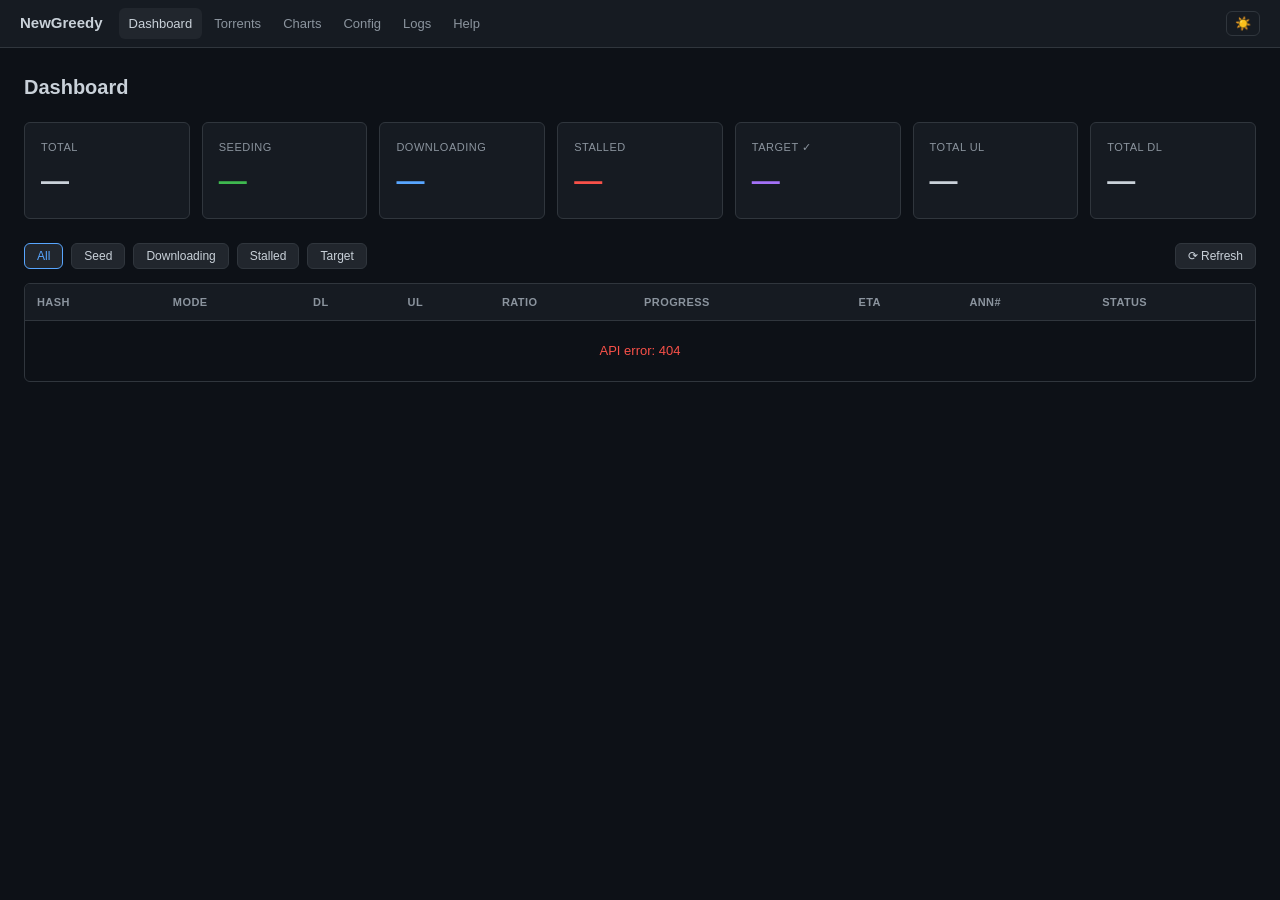
==== commit 47f9b2c9: "V1.7.6" ====
--- a/static/index.html
+++ b/static/index.html
@@ -4,103 +4,7 @@
 <meta charset="UTF-8">
 <meta name="viewport" content="width=device-width,initial-scale=1">
 <title>NewGreedy — Dashboard</title>
-<style>
-*,*::before,*::after{box-sizing:border-box;margin:0;padding:0}
-:root{
-  --bg:#0d1117;--bg2:#161b22;--bg3:#21262d;--bd:#30363d;
-  --tx:#c9d1d9;--mu:#8b949e;--ac:#58a6ff;
-  --ok:#3fb950;--wa:#d29922;--er:#f85149;--tg:#a371f7;
-  --r:6px;--mono:"SFMono-Regular",Consolas,"Liberation Mono",monospace;
-  --font:-apple-system,BlinkMacSystemFont,"Segoe UI",sans-serif;
-}
-body.light{
-  --bg:#fff;--bg2:#f6f8fa;--bg3:#eaeef2;--bd:#d0d7de;
-  --tx:#24292f;--mu:#6e7781;--ac:#0969da;
-  --ok:#1a7f37;--wa:#9a6700;--er:#cf222e;--tg:#8250df;
-}
-body{background:var(--bg);color:var(--tx);font-family:var(--font);font-size:14px;line-height:1.5;min-height:100vh}
-a{color:var(--ac);text-decoration:none}a:hover{text-decoration:underline}
-/* NAV */
-nav{background:var(--bg2);border-bottom:1px solid var(--bd);display:flex;align-items:center;gap:4px;padding:0 20px;height:48px;position:sticky;top:0;z-index:100}
-.brand{font-weight:700;font-size:15px;color:var(--tx);white-space:nowrap;margin-right:12px}
-.nav-links{display:flex;gap:2px;flex:1}
-.nav-links a{color:var(--mu);padding:6px 10px;border-radius:var(--r);font-size:13px;transition:color .15s,background .15s}
-.nav-links a:hover,.nav-links a.active{color:var(--tx);background:var(--bg3);text-decoration:none}
-.nav-right{display:flex;align-items:center;gap:8px;margin-left:auto}
-#ubadge{background:var(--wa);color:#000;font-size:11px;font-weight:600;padding:2px 8px;border-radius:20px;cursor:pointer;white-space:nowrap;display:none}
-#ttheme{background:none;border:1px solid var(--bd);color:var(--mu);border-radius:var(--r);padding:4px 8px;cursor:pointer;font-size:13px}
-#ttheme:hover{color:var(--tx);border-color:var(--mu)}
-/* LAYOUT */
-main{padding:24px;max-width:1400px;margin:0 auto}
-h1{font-size:20px;font-weight:600;margin-bottom:20px}
-h2{font-size:15px;font-weight:600;margin-bottom:12px}
-/* CARDS */
-.cards{display:grid;grid-template-columns:repeat(auto-fit,minmax(150px,1fr));gap:12px;margin-bottom:24px}
-.card{background:var(--bg2);border:1px solid var(--bd);border-radius:var(--r);padding:16px}
-.clbl{font-size:11px;color:var(--mu);text-transform:uppercase;letter-spacing:.5px}
-.cval{font-size:28px;font-weight:700;margin-top:4px}
-.cval.ac{color:var(--ac)}.cval.ok{color:var(--ok)}.cval.wa{color:var(--wa)}.cval.er{color:var(--er)}.cval.tg{color:var(--tg)}
-/* TOOLBAR */
-.toolbar{display:flex;align-items:center;gap:8px;margin-bottom:14px;flex-wrap:wrap}
-.spacer{flex:1}
-.btn{background:var(--bg3);border:1px solid var(--bd);color:var(--tx);border-radius:var(--r);padding:5px 12px;cursor:pointer;font-size:12px;font-family:var(--font);transition:border-color .15s}
-.btn:hover{border-color:var(--mu)}
-.btn.active{border-color:var(--ac);color:var(--ac)}
-.btn.pri{background:var(--ac);border-color:var(--ac);color:#fff}.btn.pri:hover{opacity:.88}
-.btn.dan{border-color:var(--er);color:var(--er)}.btn.dan:hover{background:rgba(248,81,73,.1)}
-/* TABLE */
-.twrap{overflow-x:auto;border:1px solid var(--bd);border-radius:var(--r)}
-table{width:100%;border-collapse:collapse;font-size:13px}
-th{background:var(--bg2);color:var(--mu);font-size:11px;font-weight:600;text-transform:uppercase;letter-spacing:.4px;padding:10px 12px;text-align:left;border-bottom:1px solid var(--bd);white-space:nowrap}
-td{padding:9px 12px;border-bottom:1px solid var(--bd);vertical-align:middle;white-space:nowrap}
-tr:last-child td{border-bottom:none}
-tr:hover td{background:var(--bg2)}
-.mono{font-family:var(--mono);font-size:12px}
-/* TAGS */
-.tag{display:inline-block;font-size:10px;font-weight:600;padding:2px 7px;border-radius:20px;text-transform:uppercase;letter-spacing:.3px}
-.tag.seed{background:rgba(63,185,80,.15);color:var(--ok);border:1px solid var(--ok)}
-.tag.down{background:rgba(88,166,255,.15);color:var(--ac);border:1px solid var(--ac)}
-.tag.stall{background:rgba(248,81,73,.15);color:var(--er);border:1px solid var(--er)}
-.tag.tgt{background:rgba(163,113,247,.15);color:var(--tg);border:1px solid var(--tg)}
-.tag.stag{background:rgba(210,153,34,.15);color:var(--wa);border:1px solid var(--wa)}
-/* RATIO BAR */
-.rbwrap{width:80px;height:6px;background:var(--bg3);border-radius:3px;display:inline-block;vertical-align:middle}
-.rbar{height:100%;border-radius:3px;background:var(--ac);transition:width .3s}
-.rbar.full{background:var(--tg)}
-/* SECTION */
-.sec{background:var(--bg2);border:1px solid var(--bd);border-radius:var(--r);padding:20px;margin-bottom:20px}
-.sec-t{font-size:12px;font-weight:600;color:var(--mu);text-transform:uppercase;letter-spacing:.5px;margin-bottom:14px}
-/* LOGS */
-.logarea{background:var(--bg);border:1px solid var(--bd);border-radius:var(--r);font-family:var(--mono);font-size:12px;height:560px;overflow-y:auto;padding:10px}
-.ll{padding:1px 0;line-height:1.65}
-.ll.info{color:var(--tx)}.ll.warn{color:var(--wa)}.ll.err{color:var(--er)}
-.ll.stag{color:var(--wa)}.ll.stall{color:var(--er)}.ll.tgt{color:var(--tg)}.ll.ok{color:var(--ok)}
-/* WS DOT */
-.wdot{width:8px;height:8px;border-radius:50%;background:var(--er);display:inline-block;margin-right:6px;flex-shrink:0}
-.wdot.on{background:var(--ok)}
-/* FORM */
-.flbl{display:block;font-size:12px;color:var(--mu);margin-bottom:4px}
-input,select,textarea{background:var(--bg);border:1px solid var(--bd);border-radius:var(--r);color:var(--tx);font-family:var(--mono);font-size:13px;padding:6px 10px;width:100%}
-input:focus,select:focus,textarea:focus{outline:none;border-color:var(--ac)}
-textarea{resize:vertical;min-height:80px}
-/* UPLOAD */
-.upzone{border:2px dashed var(--bd);border-radius:var(--r);padding:32px;text-align:center;color:var(--mu);cursor:pointer;transition:border-color .2s}
-.upzone:hover,.upzone.over{border-color:var(--ac);color:var(--tx)}
-.up-title{font-weight:600;margin-top:8px}.up-sub{font-size:12px;margin-top:4px}
-/* ALERT */
-.alert{padding:10px 14px;border-radius:var(--r);font-size:13px;margin-top:10px}
-.alert.ok{background:rgba(63,185,80,.1);border:1px solid var(--ok);color:var(--ok)}
-.alert.er{background:rgba(248,81,73,.1);border:1px solid var(--er);color:var(--er)}
-.alert.hid{display:none}
-/* CHARTS */
-.ch-wrap{background:var(--bg2);border:1px solid var(--bd);border-radius:var(--r);padding:20px;margin-bottom:16px}
-.ch-wrap canvas{max-height:240px}
-/* MISC */
-.muted{color:var(--mu)}
-.ts{font-size:11px;color:var(--mu)}
-.ic{background:var(--bg3);border:1px solid var(--bd);border-radius:3px;padding:1px 5px;font-family:var(--mono);font-size:12px}
-@media(max-width:640px){nav{gap:6px;padding:0 12px}.nav-links a{padding:5px 6px;font-size:12px}main{padding:12px}.cards{grid-template-columns:1fr 1fr}}
-</style>
+<link rel="stylesheet" href="/static/style.css?v=1.7.6">
 </head>
 <body>
 <nav>
@@ -130,6 +34,8 @@
   <div class="card"><div class="clbl">Total UL</div><div class="cval" id="c_ul">—</div></div>
   <div class="card"><div class="clbl">Total DL</div><div class="cval" id="c_dl">—</div></div>
 </div>
+<div id="udp_warn" style="display:none;margin-bottom:14px"></div>
+<div id="tracker_warn" style="display:none;margin-bottom:14px"></div>
 <div class="toolbar">
   <button class="btn active" onclick="setF('all',this)">All</button>
   <button class="btn" onclick="setF('seed',this)">Seed</button>
@@ -151,81 +57,20 @@
 <div class="ts" id="ts" style="margin-top:8px"></div>
 
 </main>
+<script src="/static/app.js?v=1.7.6"></script>
+<script>
+if (typeof ngUrl !== 'function') {
+  document.addEventListener('DOMContentLoaded', function () {
+    var d = document.createElement('div');
+    d.style.cssText = 'position:fixed;top:0;left:0;right:0;z-index:9999;background:#f85149;color:#fff;padding:10px 14px;font:13px -apple-system,sans-serif;text-align:center';
+    d.innerHTML = 'static/app.js failed to load or is outdated. Force-reload the page (Ctrl+Shift+R / Cmd+Shift+R) or check that static/app.js is present on the server.';
+    document.body.insertBefore(d, document.body.firstChild);
+  });
+}
+</script>
 <script>
 
 // ── helpers ──────────────────────────────────────────────────────────────────
-const API={
-  get:u=>fetch(u).then(r=>{if(!r.ok)throw new Error(r.status);return r.json()}),
-  post:(u,b)=>fetch(u,{method:'POST',headers:{'Content-Type':'application/json'},body:JSON.stringify(b)}).then(r=>r.json()),
-  del:u=>fetch(u,{method:'DELETE'}).then(r=>r.json())
-};
-function fB(b){if(!b||b===0)return'0 B';const g=b/1e9;if(g>=1)return g.toFixed(2)+' GB';return(b/1e6).toFixed(1)+' MB';}
-function fR(r){if(r==null||isNaN(r)||r===0)return'—';return(+r).toFixed(3);}
-function fE(n){if(!n||n<=0)return'—';return'~'+n+' ann';}
-
-// Mode: derived from stats.json fields
-// cumul_rep_dl==0 && !target_reached => SEED (left=0, pur seeder)
-// cumul_rep_dl>0 && !target_reached && !stalled => DOWN
-// stalled => STALL
-// target_reached => TARGET
-function getMode(d){
-  if(d.target_reached) return 'TARGET';
-  if(d.stalled) return 'STALL';
-  if(d.mode) return d.mode.toUpperCase();
-  if(!d.cumul_rep_dl || d.cumul_rep_dl===0) return 'SEED';
-  return 'DOWN';
-}
-function stag(d){
-  const m=getMode(d);
-  if(m==='TARGET') return '<span class="tag tgt">Target ✓</span>';
-  if(m==='STALL')  return '<span class="tag stall">Stall</span>';
-  if(m==='SEED')   return '<span class="tag seed">Seed</span>';
-  return '<span class="tag down">Down</span>';
-}
-function modeTxt(d){
-  const m=getMode(d);
-  if(m==='TARGET') return '<span style="color:var(--tg)">TARGET</span>';
-  if(m==='STALL')  return '<span style="color:var(--er)">STALL</span>';
-  if(m==='SEED')   return '<span style="color:var(--ok)">SEED</span>';
-  return '<span style="color:var(--ac)">DOWN</span>';
-}
-function rbar(ratio,tgt){
-  const pct=Math.min(100,((ratio||0)/(tgt||1.6))*100);
-  const full=pct>=100;
-  return '<div class="rbwrap"><div class="rbar'+(full?' full':'')+'" style="width:'+pct.toFixed(1)+'%"></div></div>';
-}
-function ratioNum(d){
-  if(!d.cumul_rep_dl||d.cumul_rep_dl===0) return null;
-  return d.cumul_rep_ul/d.cumul_rep_dl;
-}
-
-// ── theme ────────────────────────────────────────────────────────────────────
-function initUI(page){
-  const t=document.getElementById('ttheme');
-  const light=localStorage.getItem('ng_theme')==='light';
-  if(light) document.body.classList.add('light');
-  if(t) t.textContent=light?'🌙':'☀️';
-  if(t) t.addEventListener('click',()=>{
-    const l=document.body.classList.toggle('light');
-    localStorage.setItem('ng_theme',l?'light':'dark');
-    t.textContent=l?'🌙':'☀️';
-  });
-  // active nav link
-  document.querySelectorAll('.nav-links a').forEach(a=>{
-    if(a.dataset.page===page) a.classList.add('active');
-  });
-  // version check
-  fetch('/api/version').then(r=>r.json()).then(v=>{
-    const b=document.getElementById('ubadge');
-    if(!b)return;
-    if(v.update_available){
-      b.textContent='↑ '+v.latest;
-      b.href=v.url||'#';
-      b.target='_blank';
-      b.style.display='inline-block';
-    }
-  }).catch(()=>{});
-}
 
 
 var _data={}, _filter='all', _tgt=1.6;
@@ -271,7 +116,7 @@
 function load(){
   Promise.all([API.get('/api/stats'),API.get('/api/config')])
   .then(([s,c])=>{
-    _tgt=parseFloat(c.ratio_target||c['spoofing.target_ratio']||1.6)||1.6;
+    _tgt=parseFloat((c.spoofing&&c.spoofing.target_ratio)||1.6)||1.6;
     _data=s;
     var v=Object.values(s);
     document.getElementById('c_tot').textContent=v.length;
@@ -287,6 +132,27 @@
   .catch(e=>{
     document.getElementById('tbody').innerHTML='<tr><td colspan="9" style="text-align:center;padding:20px;color:var(--er)">API error: '+e.message+'</td></tr>';
   });
+  fetch(ngUrl('/api/udp_status')).then(r=>r.json()).then(u=>{
+    var w=document.getElementById('udp_warn');
+    if(!u.udp_detected){w.style.display='none';return;}
+    var doms=Object.keys(u.domains||{});
+    w.style.display='block';
+    w.innerHTML='<div style="background:rgba(248,81,73,.08);border:1px solid var(--er);border-radius:var(--r);padding:10px 14px;font-size:13px;color:var(--er)">'
+      +'⚠ <b>UDP trackers detected</b> — '+u.affected_count+' torrent(s) announce to '+doms.length+' UDP domain(s). '
+      +'These announces bypass the HTTP proxy and report <b>real</b> statistics. '
+      +'<span class="muted">('+doms.slice(0,4).join(', ')+(doms.length>4?', …':'')+')</span>'
+      +'</div>';
+  }).catch(()=>{});
+  fetch(ngUrl('/api/tracker_stats')).then(r=>r.json()).then(tc=>{
+    var w=document.getElementById('tracker_warn');
+    var alerts=Object.entries(tc).filter(([d,v])=>v.pct_of_cap!=null&&v.pct_of_cap>=80);
+    if(!alerts.length){w.style.display='none';return;}
+    w.style.display='block';
+    w.innerHTML='<div style="background:rgba(210,153,34,.1);border:1px solid var(--wa);border-radius:var(--r);padding:10px 14px;font-size:13px;color:var(--wa)">'
+      +'⚠ Global ratio cap warning: '
+      +alerts.map(([d,v])=>'<b>'+d+'</b> at '+v.ratio.toFixed(3)+' / '+v.cap+' ('+v.pct_of_cap.toFixed(0)+'%)').join(', ')
+      +'</div>';
+  }).catch(()=>{});
 }
 load(); setInterval(load,15000);
 
--- a/static/style.css
+++ b/static/style.css
@@ -0,0 +1,98 @@
+
+*,*::before,*::after{box-sizing:border-box;margin:0;padding:0}
+:root{
+  --bg:#0d1117;--bg2:#161b22;--bg3:#21262d;--bd:#30363d;
+  --tx:#c9d1d9;--mu:#8b949e;--ac:#58a6ff;
+  --ok:#3fb950;--wa:#d29922;--er:#f85149;--tg:#a371f7;
+  --r:6px;--mono:"SFMono-Regular",Consolas,"Liberation Mono",monospace;
+  --font:-apple-system,BlinkMacSystemFont,"Segoe UI",sans-serif;
+}
+body.light{
+  --bg:#fff;--bg2:#f6f8fa;--bg3:#eaeef2;--bd:#d0d7de;
+  --tx:#24292f;--mu:#6e7781;--ac:#0969da;
+  --ok:#1a7f37;--wa:#9a6700;--er:#cf222e;--tg:#8250df;
+}
+body{background:var(--bg);color:var(--tx);font-family:var(--font);font-size:14px;line-height:1.5;min-height:100vh}
+a{color:var(--ac);text-decoration:none}a:hover{text-decoration:underline}
+/* NAV */
+nav{background:var(--bg2);border-bottom:1px solid var(--bd);display:flex;align-items:center;gap:4px;padding:0 20px;height:48px;position:sticky;top:0;z-index:100}
+.brand{font-weight:700;font-size:15px;color:var(--tx);white-space:nowrap;margin-right:12px}
+.nav-links{display:flex;gap:2px;flex:1}
+.nav-links a{color:var(--mu);padding:6px 10px;border-radius:var(--r);font-size:13px;transition:color .15s,background .15s}
+.nav-links a:hover,.nav-links a.active{color:var(--tx);background:var(--bg3);text-decoration:none}
+.nav-right{display:flex;align-items:center;gap:8px;margin-left:auto}
+#ubadge{background:var(--wa);color:#000;font-size:11px;font-weight:600;padding:2px 8px;border-radius:20px;cursor:pointer;white-space:nowrap;display:none}
+#ttheme{background:none;border:1px solid var(--bd);color:var(--mu);border-radius:var(--r);padding:4px 8px;cursor:pointer;font-size:13px}
+#ttheme:hover{color:var(--tx);border-color:var(--mu)}
+/* LAYOUT */
+main{padding:24px;max-width:1400px;margin:0 auto}
+h1{font-size:20px;font-weight:600;margin-bottom:20px}
+h2{font-size:15px;font-weight:600;margin-bottom:12px}
+/* CARDS */
+.cards{display:grid;grid-template-columns:repeat(auto-fit,minmax(150px,1fr));gap:12px;margin-bottom:24px}
+.card{background:var(--bg2);border:1px solid var(--bd);border-radius:var(--r);padding:16px}
+.clbl{font-size:11px;color:var(--mu);text-transform:uppercase;letter-spacing:.5px}
+.cval{font-size:28px;font-weight:700;margin-top:4px}
+.cval.ac{color:var(--ac)}.cval.ok{color:var(--ok)}.cval.wa{color:var(--wa)}.cval.er{color:var(--er)}.cval.tg{color:var(--tg)}
+/* TOOLBAR */
+.toolbar{display:flex;align-items:center;gap:8px;margin-bottom:14px;flex-wrap:wrap}
+.spacer{flex:1}
+.btn{background:var(--bg3);border:1px solid var(--bd);color:var(--tx);border-radius:var(--r);padding:5px 12px;cursor:pointer;font-size:12px;font-family:var(--font);transition:border-color .15s}
+.btn:hover{border-color:var(--mu)}
+.btn.active{border-color:var(--ac);color:var(--ac)}
+.btn.pri{background:var(--ac);border-color:var(--ac);color:#fff}.btn.pri:hover{opacity:.88}
+.btn.dan{border-color:var(--er);color:var(--er)}.btn.dan:hover{background:rgba(248,81,73,.1)}
+/* TABLE */
+.twrap{overflow-x:auto;border:1px solid var(--bd);border-radius:var(--r)}
+table{width:100%;border-collapse:collapse;font-size:13px}
+th{background:var(--bg2);color:var(--mu);font-size:11px;font-weight:600;text-transform:uppercase;letter-spacing:.4px;padding:10px 12px;text-align:left;border-bottom:1px solid var(--bd);white-space:nowrap}
+td{padding:9px 12px;border-bottom:1px solid var(--bd);vertical-align:middle;white-space:nowrap}
+tr:last-child td{border-bottom:none}
+tr:hover td{background:var(--bg2)}
+.mono{font-family:var(--mono);font-size:12px}
+/* TAGS */
+.tag{display:inline-block;font-size:10px;font-weight:600;padding:2px 7px;border-radius:20px;text-transform:uppercase;letter-spacing:.3px}
+.tag.seed{background:rgba(63,185,80,.15);color:var(--ok);border:1px solid var(--ok)}
+.tag.down{background:rgba(88,166,255,.15);color:var(--ac);border:1px solid var(--ac)}
+.tag.stall{background:rgba(248,81,73,.15);color:var(--er);border:1px solid var(--er)}
+.tag.tgt{background:rgba(163,113,247,.15);color:var(--tg);border:1px solid var(--tg)}
+.tag.stag{background:rgba(210,153,34,.15);color:var(--wa);border:1px solid var(--wa)}
+/* RATIO BAR */
+.rbwrap{width:80px;height:6px;background:var(--bg3);border-radius:3px;display:inline-block;vertical-align:middle}
+.rbar{height:100%;border-radius:3px;background:var(--ac);transition:width .3s}
+.rbar.full{background:var(--tg)}
+/* SECTION */
+.sec{background:var(--bg2);border:1px solid var(--bd);border-radius:var(--r);padding:20px;margin-bottom:20px}
+.sec-t{font-size:12px;font-weight:600;color:var(--mu);text-transform:uppercase;letter-spacing:.5px;margin-bottom:14px}
+/* LOGS */
+.logarea{background:var(--bg);border:1px solid var(--bd);border-radius:var(--r);font-family:var(--mono);font-size:12px;height:560px;overflow-y:auto;padding:10px}
+.ll{padding:1px 0;line-height:1.65}
+.ll.info{color:var(--tx)}.ll.warn{color:var(--wa)}.ll.err{color:var(--er)}
+.ll.stag{color:var(--wa)}.ll.stall{color:var(--er)}.ll.tgt{color:var(--tg)}.ll.ok{color:var(--ok)}
+/* WS DOT */
+.wdot{width:8px;height:8px;border-radius:50%;background:var(--er);display:inline-block;margin-right:6px;flex-shrink:0}
+.wdot.on{background:var(--ok)}
+/* FORM */
+.flbl{display:block;font-size:12px;color:var(--mu);margin-bottom:4px}
+input,select,textarea{background:var(--bg);border:1px solid var(--bd);border-radius:var(--r);color:var(--tx);font-family:var(--mono);font-size:13px;padding:6px 10px;width:100%}
+input:focus,select:focus,textarea:focus{outline:none;border-color:var(--ac)}
+textarea{resize:vertical;min-height:80px}
+/* UPLOAD */
+.upzone{border:2px dashed var(--bd);border-radius:var(--r);padding:32px;text-align:center;color:var(--mu);cursor:pointer;transition:border-color .2s}
+.upzone:hover,.upzone.over{border-color:var(--ac);color:var(--tx)}
+.up-title{font-weight:600;margin-top:8px}.up-sub{font-size:12px;margin-top:4px}
+/* ALERT */
+.alert{padding:10px 14px;border-radius:var(--r);font-size:13px;margin-top:10px}
+.alert.ok{background:rgba(63,185,80,.1);border:1px solid var(--ok);color:var(--ok)}
+.alert.er{background:rgba(248,81,73,.1);border:1px solid var(--er);color:var(--er)}
+.alert.hid{display:none}
+/* CHARTS */
+.ch-wrap{background:var(--bg2);border:1px solid var(--bd);border-radius:var(--r);padding:20px;margin-bottom:16px}
+.ch-wrap canvas{max-height:240px}
+/* MISC */
+.muted{color:var(--mu)}
+.ts{font-size:11px;color:var(--mu)}
+.ic{background:var(--bg3);border:1px solid var(--bd);border-radius:3px;padding:1px 5px;font-family:var(--mono);font-size:12px}
+@media(max-width:640px){nav{gap:6px;padding:0 12px}.nav-links a{padding:5px 6px;font-size:12px}main{padding:12px}.cards{grid-template-columns:1fr 1fr}}
+
+/* NewGreedy v1.7.6 — single shared stylesheet */
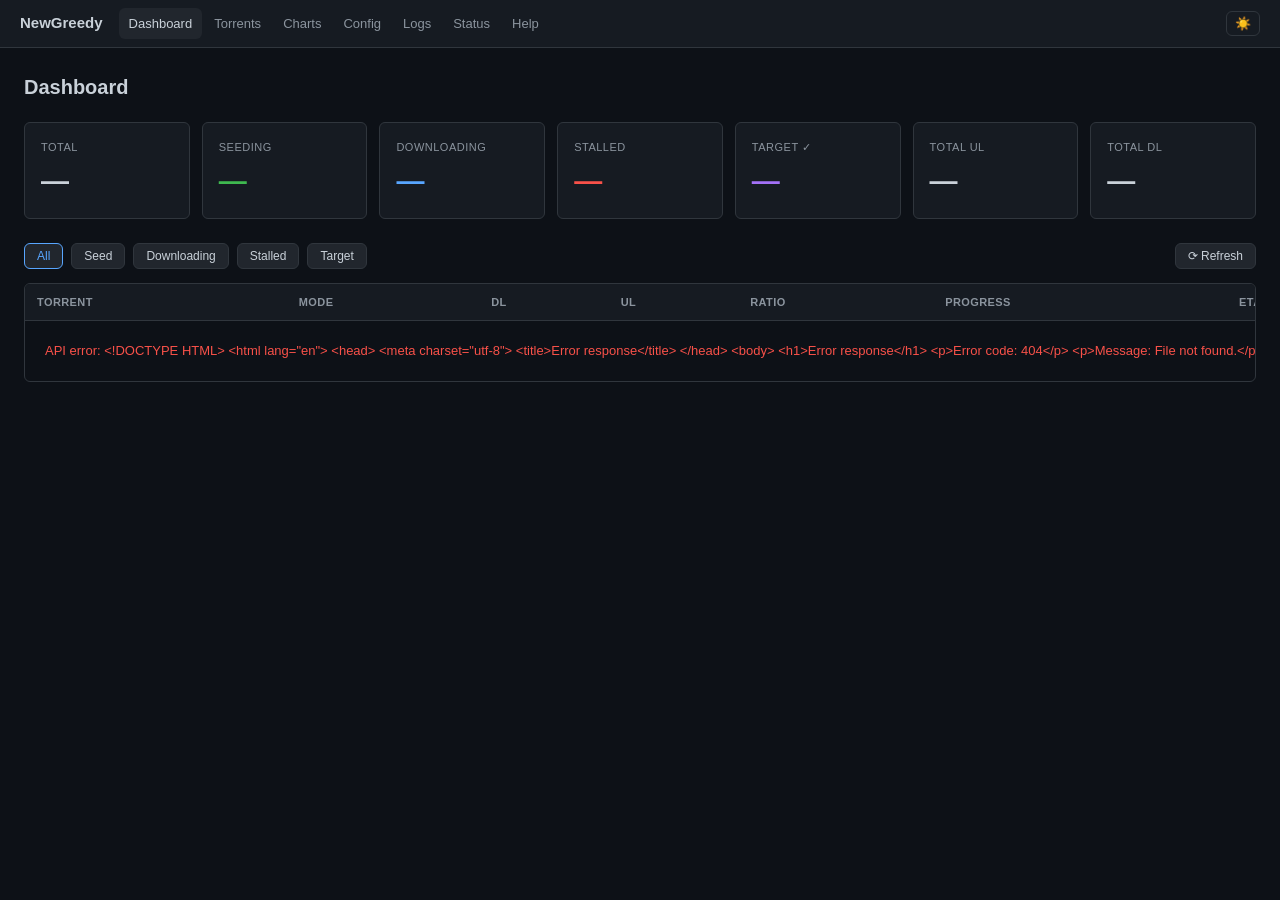
==== commit f0ec12a0: "v1.7.8" ====
--- a/static/index.html
+++ b/static/index.html
@@ -4,7 +4,7 @@
 <meta charset="UTF-8">
 <meta name="viewport" content="width=device-width,initial-scale=1">
 <title>NewGreedy — Dashboard</title>
-<link rel="stylesheet" href="/static/style.css?v=1.7.6">
+<link rel="stylesheet" href="/static/style.css?v=__NG_VERSION__">
 </head>
 <body>
 <nav>
@@ -15,6 +15,7 @@
     <a href="/charts"   data-page="charts">Charts</a>
     <a href="/config"   data-page="config">Config</a>
     <a href="/logs"     data-page="logs">Logs</a>
+    <a href="/status"   data-page="status">Status</a>
     <a href="/help"     data-page="help">Help</a>
   </div>
   <div class="nav-right">
@@ -34,6 +35,7 @@
   <div class="card"><div class="clbl">Total UL</div><div class="cval" id="c_ul">—</div></div>
   <div class="card"><div class="clbl">Total DL</div><div class="cval" id="c_dl">—</div></div>
 </div>
+<div id="dry_warn" style="display:none;margin-bottom:14px"></div>
 <div id="udp_warn" style="display:none;margin-bottom:14px"></div>
 <div id="tracker_warn" style="display:none;margin-bottom:14px"></div>
 <div class="toolbar">
@@ -48,7 +50,7 @@
 <div class="twrap">
   <table>
     <thead><tr>
-      <th>Hash</th><th>Mode</th><th>DL</th><th>UL</th>
+      <th>Torrent</th><th>Mode</th><th>DL</th><th>UL</th>
       <th>Ratio</th><th>Progress</th><th>ETA</th><th>Ann#</th><th>Status</th>
     </tr></thead>
     <tbody id="tbody"><tr><td colspan="9" style="text-align:center;padding:20px" class="muted">Loading…</td></tr></tbody>
@@ -57,7 +59,7 @@
 <div class="ts" id="ts" style="margin-top:8px"></div>
 
 </main>
-<script src="/static/app.js?v=1.7.6"></script>
+<script src="/static/app.js?v=__NG_VERSION__"></script>
 <script>
 if (typeof ngUrl !== 'function') {
   document.addEventListener('DOMContentLoaded', function () {
@@ -73,7 +75,7 @@
 // ── helpers ──────────────────────────────────────────────────────────────────
 
 
-var _data={}, _filter='all', _tgt=1.6;
+var _data={}, _filter='all', _tgt=1.6, _seedMb=500;
 function setF(f,el){
   _filter=f;
   document.querySelectorAll('.toolbar .btn').forEach(b=>b.classList.remove('active'));
@@ -101,12 +103,12 @@
       ? Math.round(Math.max(0,d.cumul_rep_dl*_tgt-d.cumul_rep_ul)/(d.cumul_rep_ul/d.ann_count))
       : 0;
     return '<tr>'
-      +'<td class="mono"><a href="/charts?ih='+ih+'" style="color:var(--mu)">'+ih+'</a></td>'
+      +'<td class="mono"><a href="'+ngUrl('/charts?ih='+encodeURIComponent(ih))+'" title="'+esc(ih)+'" style="color:var(--mu)">'+fName(d,ih)+'</a></td>'
       +'<td>'+modeTxt(d)+'</td>'
       +'<td class="mono">'+fB(d.cumul_rep_dl)+'</td>'
       +'<td class="mono">'+fB(d.cumul_rep_ul)+'</td>'
       +'<td class="mono">'+(r!=null?fR(r):'—')+'</td>'
-      +'<td>'+rbar(r,_tgt)+'</td>'
+      +'<td>'+progBar(d,_tgt,_seedMb)+'</td>'
       +'<td class="mono muted">'+fE(eta)+'</td>'
       +'<td class="mono muted">'+(d.ann_count||0)+'</td>'
       +'<td>'+stag(d)+'</td>'
@@ -117,6 +119,7 @@
   Promise.all([API.get('/api/stats'),API.get('/api/config')])
   .then(([s,c])=>{
     _tgt=parseFloat((c.spoofing&&c.spoofing.target_ratio)||1.6)||1.6;
+    _seedMb=parseFloat((c.spoofing&&c.spoofing.seed_target_mb)||500)||0;
     _data=s;
     var v=Object.values(s);
     document.getElementById('c_tot').textContent=v.length;
@@ -130,9 +133,18 @@
     render();
   })
   .catch(e=>{
-    document.getElementById('tbody').innerHTML='<tr><td colspan="9" style="text-align:center;padding:20px;color:var(--er)">API error: '+e.message+'</td></tr>';
+    document.getElementById('tbody').innerHTML='<tr><td colspan="9" style="text-align:center;padding:20px;color:var(--er)">API error: '+esc(e.message)+'</td></tr>';
   });
-  fetch(ngUrl('/api/udp_status')).then(r=>r.json()).then(u=>{
+  API.get('/api/config').then(c=>{
+    var on=((c.simulation||{}).dry_run||'false').toString().toLowerCase()==='true';
+    var w=document.getElementById('dry_warn');
+    if(!on){w.style.display='none';return;}
+    w.style.display='block';
+    w.innerHTML='<div style="background:rgba(163,113,247,.1);border:1px solid var(--tg);border-radius:var(--r);padding:10px 14px;font-size:13px;color:var(--tg)">'
+      +'🧪 <b>Simulation mode</b> — announces are computed and logged but left unmodified. '
+      +'Set <span class="ic">dry_run = false</span> to inject for real.</div>';
+  }).catch(()=>{});
+  API.get('/api/udp_status').then(u=>{
     var w=document.getElementById('udp_warn');
     if(!u.udp_detected){w.style.display='none';return;}
     var doms=Object.keys(u.domains||{});
@@ -140,17 +152,17 @@
     w.innerHTML='<div style="background:rgba(248,81,73,.08);border:1px solid var(--er);border-radius:var(--r);padding:10px 14px;font-size:13px;color:var(--er)">'
       +'⚠ <b>UDP trackers detected</b> — '+u.affected_count+' torrent(s) announce to '+doms.length+' UDP domain(s). '
       +'These announces bypass the HTTP proxy and report <b>real</b> statistics. '
-      +'<span class="muted">('+doms.slice(0,4).join(', ')+(doms.length>4?', …':'')+')</span>'
+      +'<span class="muted">('+doms.slice(0,4).map(esc).join(', ')+(doms.length>4?', …':'')+')</span>'
       +'</div>';
   }).catch(()=>{});
-  fetch(ngUrl('/api/tracker_stats')).then(r=>r.json()).then(tc=>{
+  API.get('/api/tracker_stats').then(tc=>{
     var w=document.getElementById('tracker_warn');
     var alerts=Object.entries(tc).filter(([d,v])=>v.pct_of_cap!=null&&v.pct_of_cap>=80);
     if(!alerts.length){w.style.display='none';return;}
     w.style.display='block';
     w.innerHTML='<div style="background:rgba(210,153,34,.1);border:1px solid var(--wa);border-radius:var(--r);padding:10px 14px;font-size:13px;color:var(--wa)">'
       +'⚠ Global ratio cap warning: '
-      +alerts.map(([d,v])=>'<b>'+d+'</b> at '+v.ratio.toFixed(3)+' / '+v.cap+' ('+v.pct_of_cap.toFixed(0)+'%)').join(', ')
+      +alerts.map(([d,v])=>'<b>'+esc(d)+'</b> at '+v.ratio.toFixed(3)+' / '+esc(v.cap)+' ('+v.pct_of_cap.toFixed(0)+'%)').join(', ')
       +'</div>';
   }).catch(()=>{});
 }
--- a/static/style.css
+++ b/static/style.css
@@ -95,4 +95,11 @@
 .ic{background:var(--bg3);border:1px solid var(--bd);border-radius:3px;padding:1px 5px;font-family:var(--mono);font-size:12px}
 @media(max-width:640px){nav{gap:6px;padding:0 12px}.nav-links a{padding:5px 6px;font-size:12px}main{padding:12px}.cards{grid-template-columns:1fr 1fr}}
 
-/* NewGreedy v1.7.6 — single shared stylesheet */
+/* NewGreedy — single shared stylesheet */
+.tagchip{display:inline-block;font-size:10px;padding:1px 6px;border-radius:20px;background:var(--bg3);border:1px solid var(--bd);color:var(--mu)}
+.chk{display:flex;gap:10px;align-items:flex-start;padding:8px 0;border-bottom:1px solid var(--bd);font-size:13px}
+.chk:last-child{border-bottom:none}
+.chk .lv{flex-shrink:0;width:56px;text-align:center}
+.chk .dt{color:var(--mu);font-size:12px;word-break:break-word}
+.relnotes{white-space:pre-wrap;font-family:var(--mono);font-size:12px;max-height:320px;overflow:auto;background:var(--bg);border:1px solid var(--bd);border-radius:var(--r);padding:10px;margin-top:10px}
+.login{max-width:380px;margin:12vh auto}
